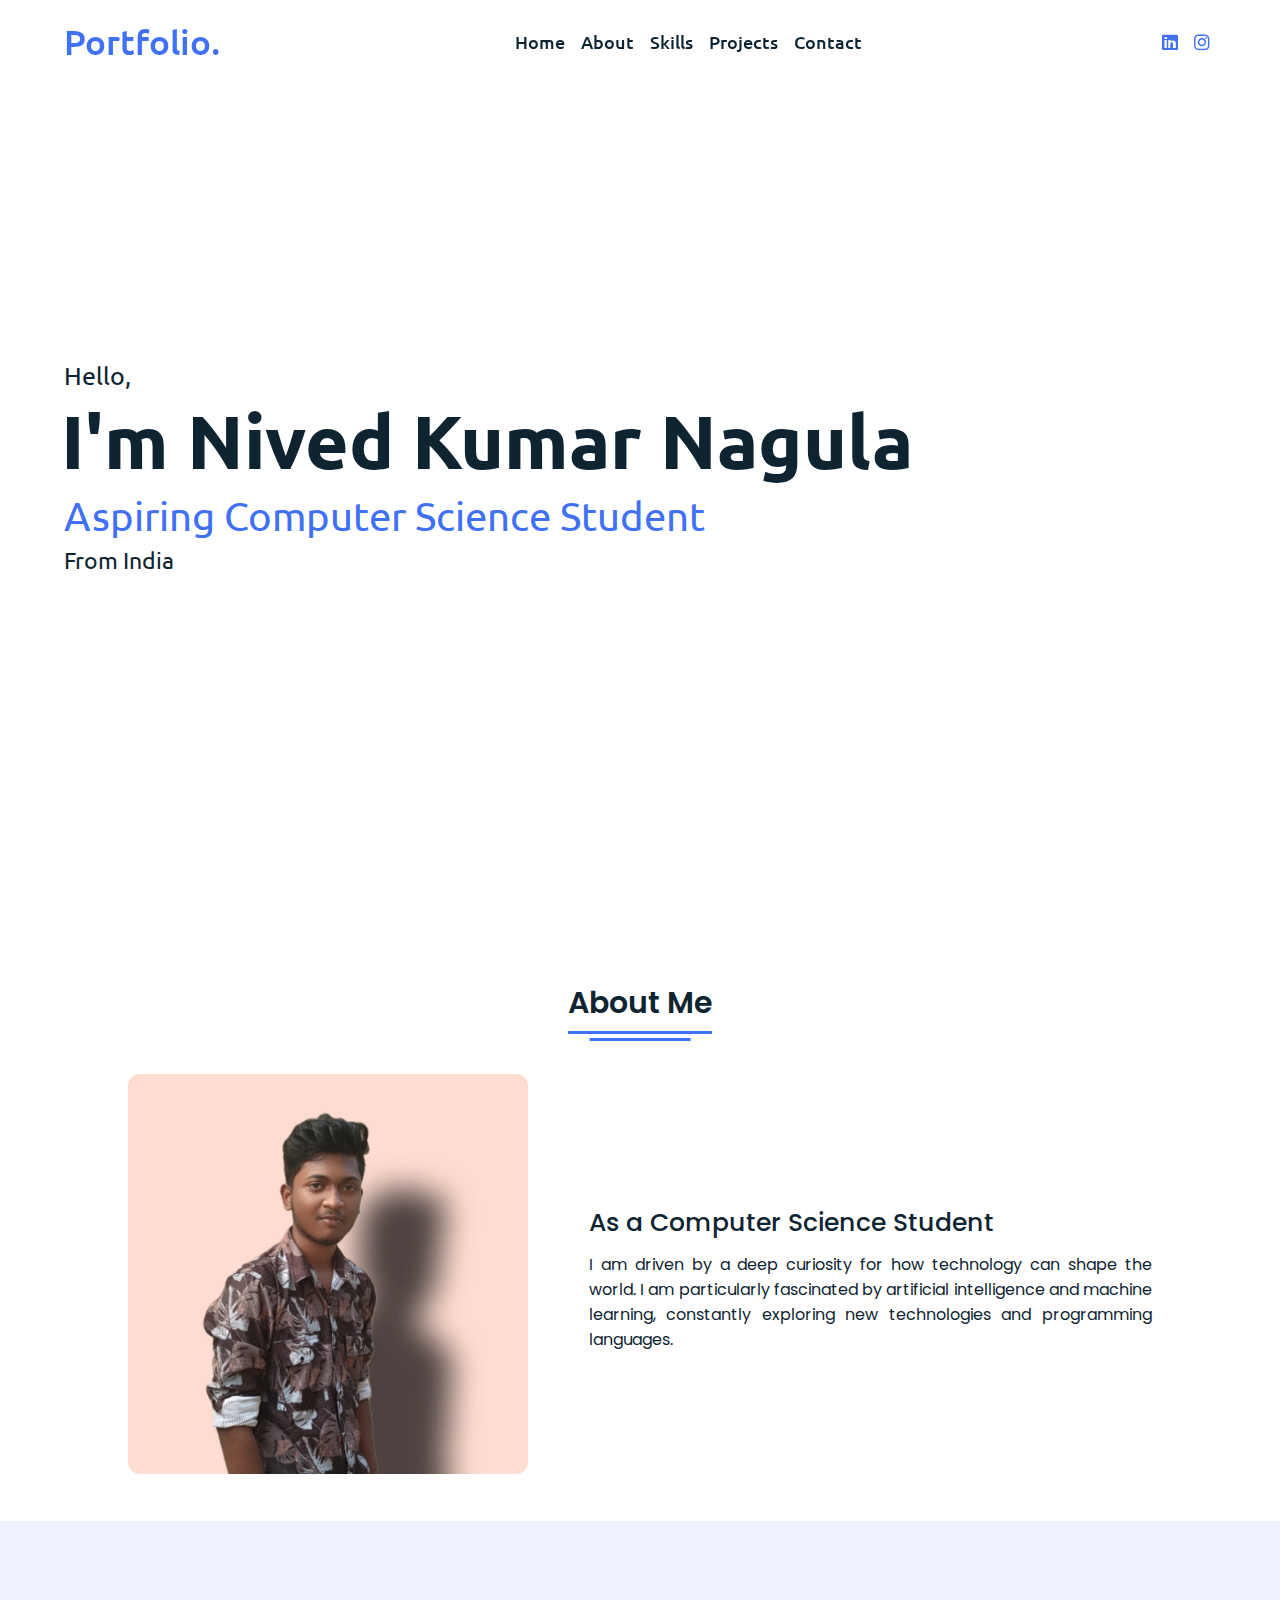
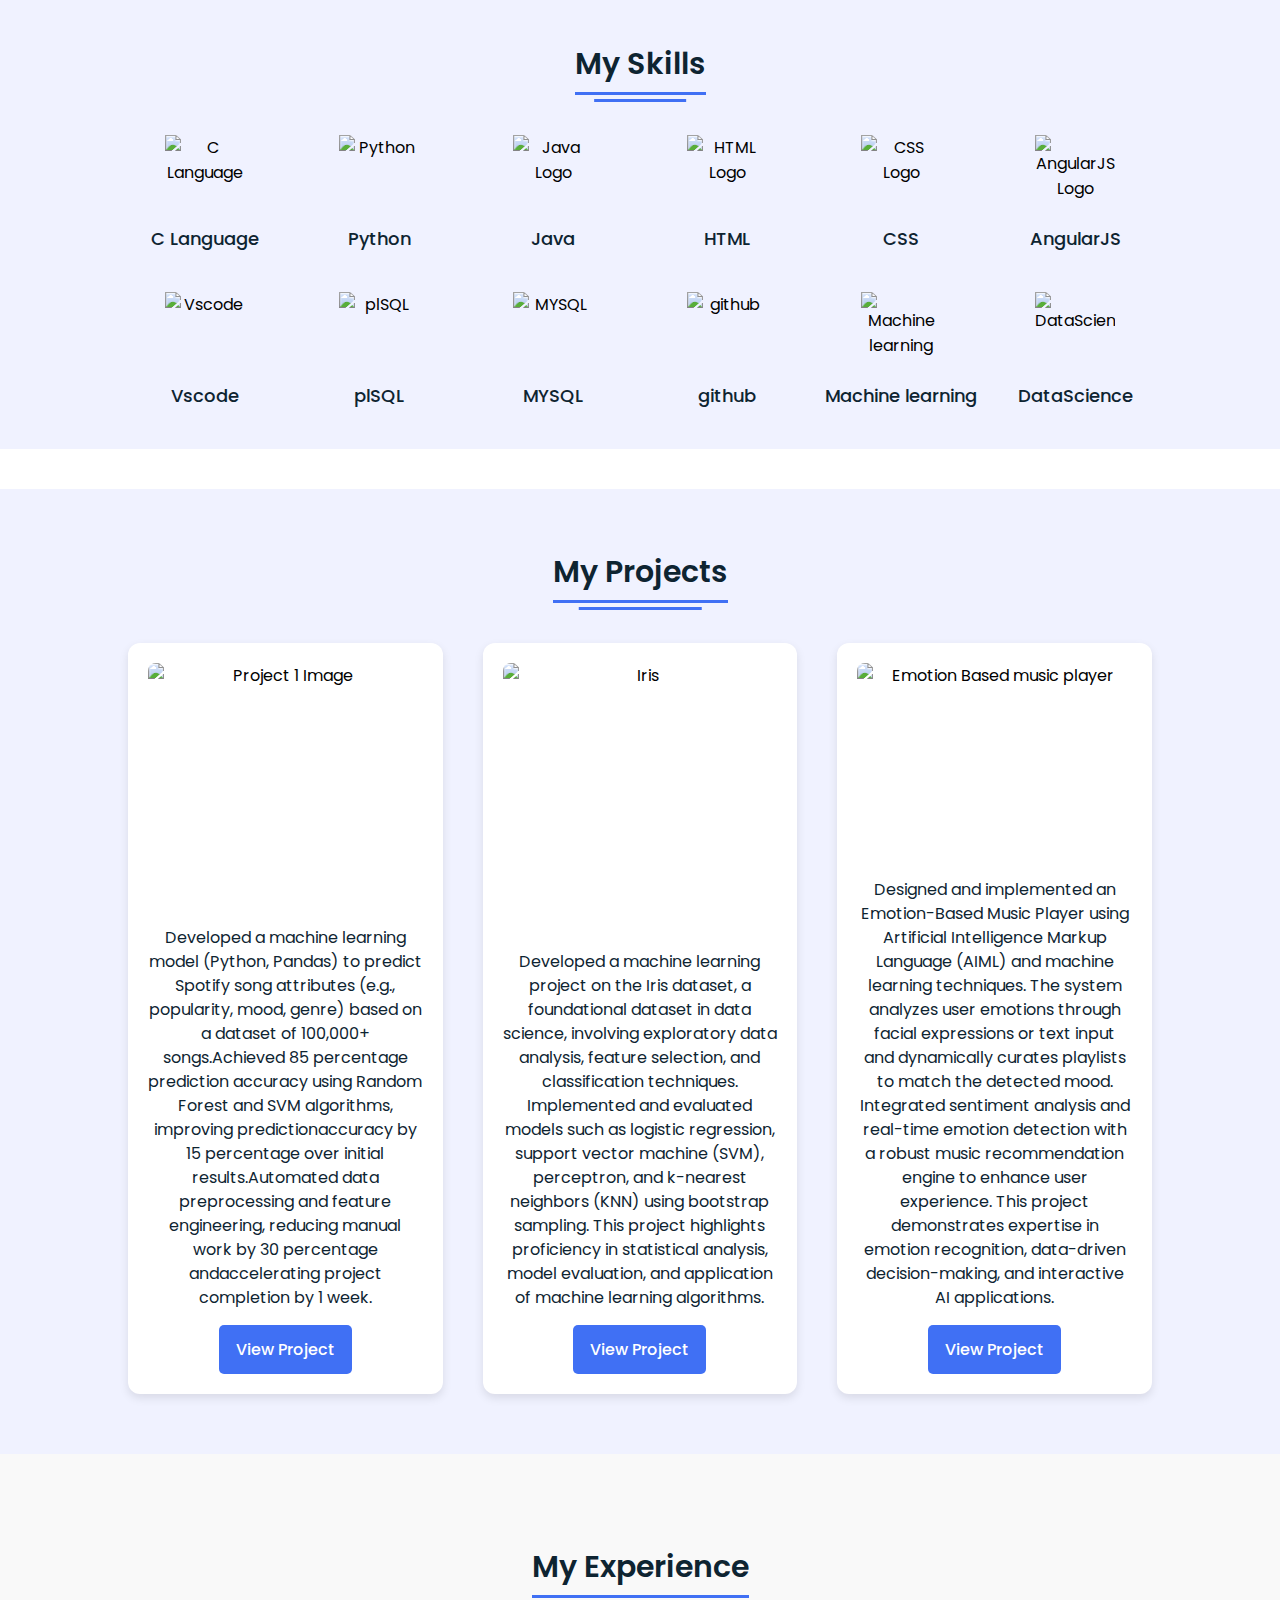
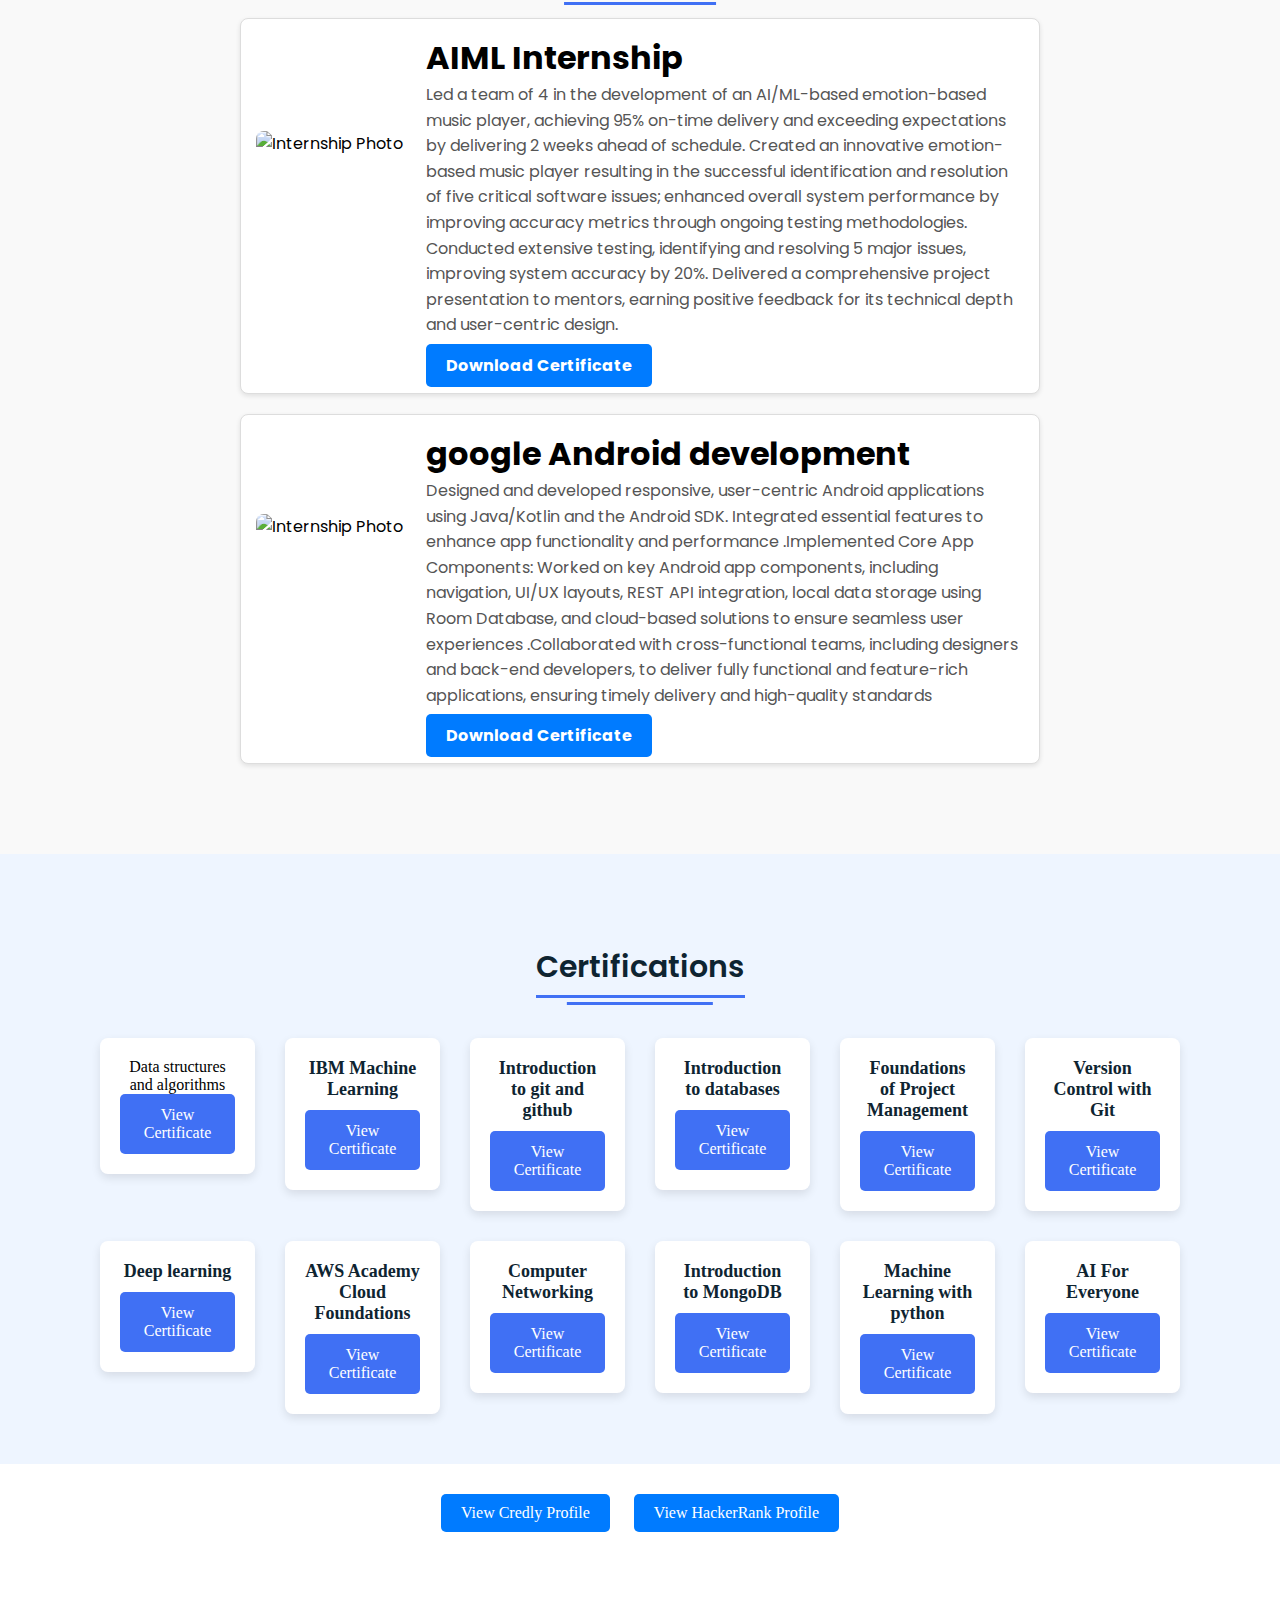
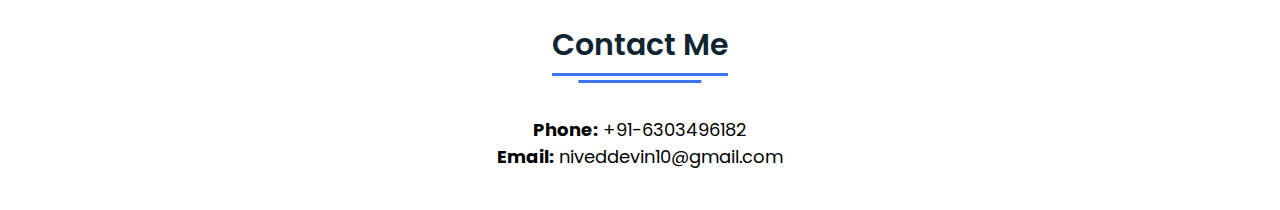
==== index.html @ d64bdf0a "Update index.html" ====
<!DOCTYPE html>
<html lang="en" dir="ltr">
<head>
    <meta charset="UTF-8" />
    <title>Portfolio - Nived Kumar Nagula</title>
    <link rel="stylesheet" href="style.css" />
    <link rel="stylesheet" href="https://cdnjs.cloudflare.com/ajax/libs/font-awesome/5.15.2/css/all.min.css" />
    <meta name="viewport" content="width=device-width, initial-scale=1.0" />
</head>
<body>
    <!-- Navigation menu -->
    <nav>
        <div class="navbar">
            <div class="logo"><a href="#">Portfolio.</a></div>
            <ul class="menu">
                <li><a href="#home">Home</a></li>
                <li><a href="#about">About</a></li>
                <li><a href="#skills">Skills</a></li>
                <li><a href="#projects">Projects</a></li>
                <li><a href="#contact">Contact</a></li>
            </ul>
            <div class="media-icons">
                <a href="https://www.linkedin.com/in/nived-101010nk/"><i class="fab fa-linkedin"></i></a>
                <a href="https://www.instagram.com/nameiznivedh1/profilecard/?igsh=ZjRrY2xpNjVhbXU0"><i class="fab fa-instagram"></i></a>
            </div>
        </div>
    </nav>

    <!-- Home Section -->
    <section class="home" id="home">
        <div class="home-content">
            <div class="text">
                <div class="text-one">Hello,</div>
                <div class="text-two">I'm Nived Kumar Nagula</div>
                <div class="text-three"> Aspiring Computer Science Student</div>
                <div class="text-four">From India</div>
            </div>
        </div>
    </section>

    <!-- About Section -->
    <section class="about" id="about">
        <div class="content">
            <div class="title"><span>About Me</span></div>
            <div class="about-details">
                <div class="left">
                    <img src="pic" alt="Profile Picture" />
                </div>
                <div class="right">
                    <div class="topic">As a Computer Science Student</div>
                    <p>
                        I am driven by a deep curiosity for how technology can shape the world. I am particularly fascinated by artificial intelligence and machine learning, constantly exploring new technologies and programming languages.
                    </p>
                </div>
            </div>
        </div>
    </section>

    <!-- Skills Section -->
    <section class="skills" id="skills">
        <div class="content">
            <div class="title"><span>My Skills</span></div>
            <div class="skills-details">
                <!-- Skill 1 -->
                <div class="skill-box">
                    <img src="C:\Users\NIVED KUMAR\OneDrive\Pictures\Saved Pictures\c.png" width="50" height="50" alt="C Language">
                    <span>C Language</span>
                </div>
                <!-- Skill 2 -->
                <div class="skill-box">
                    <img src="D:\Python-logo-notext.svg_.png" width="50" height="50" alt="Python">
                    <span>Python</span>
                </div>
                <!-- Skill 3 -->
                <div class="skill-box">
                    <img src="C:\Users\NIVED KUMAR\OneDrive\Pictures\Saved Pictures\java.webp" alt="Java Logo">
                    <span>Java</span>
                </div>
                <!-- Skill 4 -->
                <div class="skill-box">
                    <img src="C:\Users\NIVED KUMAR\OneDrive\Pictures\Saved Pictures\HTML5_badge.png" alt="HTML Logo">
                    <span>HTML</span>
                </div>
                <!-- Skill 5 -->
                <div class="skill-box">
                    <img src="C:\Users\NIVED KUMAR\OneDrive\Pictures\Saved Pictures\css.png" alt="CSS Logo">
                    <span>CSS</span>
                </div>
                <!-- Skill 6 -->
                <div class="skill-box">
                    <img src="C:\Users\NIVED KUMAR\OneDrive\Pictures\Saved Pictures\ajs.jpg" alt="AngularJS Logo">
                    <span>AngularJS</span>
                </div>
                <!-- Skill 7 -->
                <div class="skill-box">
                    <img src="C:\Users\NIVED KUMAR\OneDrive\Pictures\Saved Pictures\code-stable.png" alt="Vscode">
                    <span>Vscode</span>
                </div>
                <!-- Skill 8 -->
                <div class="skill-box">
                    <img src="C:\Users\NIVED KUMAR\OneDrive\Pictures\Saved Pictures\Pl-Sql_Logo.png" alt="plSQL">
                    <span>plSQL</span>
                </div>
                <!-- Skill 9 -->
                <div class="skill-box">
                    <img src="C:\Users\NIVED KUMAR\OneDrive\Pictures\Saved Pictures\mysql_PNG22.png" alt="MYSQL">
                    <span>MYSQL</span>
                </div>
                <!-- Skill 10 -->
                <div class="skill-box">
                    <img src="D:\GitHub-Symbol.png" alt="github">
                    <span>github</span>
                </div>
                <!-- Skill 11 -->
                <div class="skill-box">
                    <img src="D:\ml.png" alt="Machine learning">
                    <span>Machine learning</span>
                </div>
                <!-- Skill 12 -->
                <div class="skill-box">
                    <img src="C:\Users\NIVED KUMAR\OneDrive\Pictures\Saved Pictures\ds.png" alt="DataScience">
                    <span>DataScience</span>
                
                </div>
            </div>
        </div>
    </section>
    

    <!-- Projects Section -->
    <section class="projects" id="projects">
        <div class="content">
            <div class="title"><span>My Projects</span></div>
            <div class="projects-details">
                <!-- Project 1 -->
                <div class="project-box">
                    <img src="D:\s.jpg" alt="Project 1 Image">
                    <div class="project-info">
                        <p>Developed a machine learning model (Python, Pandas) to predict Spotify song attributes (e.g., popularity, mood,
                            genre) based on a dataset of 100,000+ songs.Achieved 85 percentage prediction accuracy using Random Forest and SVM algorithms, improving predictionaccuracy by 15 percentage over initial results.Automated data preprocessing and feature engineering, reducing manual work by 30 percentage andaccelerating project completion by 1 week.</p>
                            <a href="https://github.com/2203A52108/Spotify" class="certification-button">View Project</a>
                    </div>
                </div>
                <!-- Project 2 -->
                <div class="project-box">
                    <img src="C:\Users\NIVED KUMAR\OneDrive\Pictures\Saved Pictures\OIP.jpg" alt="Iris">
                    <div class="Iris">
                        <p>Developed a machine learning project on the Iris dataset, a foundational dataset in data science, involving exploratory data analysis, feature selection, and classification techniques. Implemented and evaluated models such as logistic regression, support vector machine (SVM), perceptron, and k-nearest neighbors (KNN) using bootstrap sampling. This project highlights proficiency in statistical analysis, model evaluation, and application of machine learning algorithms.</p>
                        <a href="https://github.com/2203A52108/Iris" class="certification-button">View Project</a>
                    </div>
                </div>
                <!-- Project 3 -->
                <div class="project-box">
                    <img src="C:\Users\NIVED KUMAR\OneDrive\Pictures\Saved Pictures\ebmp.png" alt="Emotion Based music player">
                    <div class="Emotion Based music player">
                        <p>Designed and implemented an Emotion-Based Music Player using Artificial Intelligence Markup Language (AIML) and machine learning techniques. The system analyzes user emotions through facial expressions or text input and dynamically curates playlists to match the detected mood. Integrated sentiment analysis and real-time emotion detection with a robust music recommendation engine to enhance user experience. This project demonstrates expertise in emotion recognition, data-driven decision-making, and interactive AI applications.</p>
                        <a href="https://github.com/2203A52108/EMOTION" class="certification-button">View Project</a>
                    </div>
                </div>
            </div>
        </div>
    </section>
       <!-- Experience Section -->
<section class="experience" id="experience">
    <div class="content">
        <div class="title"><span>My Experience</span></div>
        <div class="experience-details">
            <!-- Internship 1 -->
            <div class="internship-box">
                <img src="C:\Users\NIVED KUMAR\OneDrive\Pictures\Saved Pictures\National-Institute-of-Technology-Warangal-Logo.png" alt="Internship Photo" class="internship-photo">
                <div class="internship-info">
                    <h1>AIML Internship</h1>
                    <p>
                        Led a team of 4 in the development of an AI/ML-based emotion-based music player, achieving 95% on-time delivery and exceeding expectations by delivering 2 weeks ahead of schedule. Created an innovative emotion-based music player resulting in the successful identification and resolution of five critical software issues; enhanced overall system performance by improving accuracy metrics through ongoing testing methodologies. Conducted extensive testing, identifying and resolving 5 major issues, improving system accuracy by 20%. Delivered a comprehensive project presentation to mentors, earning positive feedback for its technical depth and user-centric design.
                    </p>
                    <a href="https://drive.google.com/file/d/1_T_WK6fu2FcZ4Ywirl_96b6wBu7huCNm/view?usp=sharing" class="download-button" download>Download Certificate</a>
                </div>
            </div>
            <!-- Internship 2 -->
            <div class="internship-box">
                <img src="C:\Users\NIVED KUMAR\OneDrive\Pictures\Saved Pictures\eduskills.png" alt="Internship Photo" class="internship-photo">
                <div class="internship-info">
                    <h1>google Android development</h1>
                    <p>
                        Designed and developed responsive, user-centric Android applications using Java/Kotlin and the Android SDK.
                        Integrated essential features to enhance app functionality and performance .Implemented Core App Components: Worked on key Android app components, including navigation, UI/UX layouts, REST API integration, local data storage using Room Database, and cloud-based solutions to ensure seamless user experiences .Collaborated with cross-functional teams, including designers and back-end developers, to deliver fully functional and feature-rich applications, ensuring timely delivery and high-quality standards
                    </p>
                    <a href="https://drive.google.com/file/d/1qBVtmBDILm4qQUwRvaj3qFBm7gTrga3D/view?usp=sharing" class="download-button" download>Download Certificate</a>
                </div>
            </div>
        </div>
    </div>
</section>


<!-- Certifications Section -->
<section class="certifications">
    <div class="content">
      <h2 class="title"><span>Certifications</span></h2>
    </div>
    <div class="certifications-grid">
      <!-- Certification 1 -->
      <div class="certification-box">
        <div class="Data structures and algorithms">Data structures and algorithms</div>
        <a href="https://drive.google.com/file/d/1C8msOcpSOgmSFi-OpZ57qM95zULecHjn/view?usp=drive_link" class="certification-button">View Certificate</a>
      </div>
      <!-- Certification 2 -->
      <div class="certification-box">
        <div class="certification-title">IBM Machine Learning</div>
        <a href="https://drive.google.com/file/d/1pXpzbNQ_Fvpo6S2ehaEumW8k9gfIfS3x/view?usp=sharing" class="certification-button">View Certificate</a>
      </div>
      <!-- Certification 3 -->
      <div class="certification-box">
        <div class="certification-title">Introduction to git and github</div>
        <a href="https://coursera.org/verify/4UUBUN7MRYLK" class="certification-button">View Certificate</a>
      </div>
      <!-- Certification 4 -->
      <div class="certification-box">
        <div class="certification-title">Introduction to databases</div>
        <a href="https://drive.google.com/file/d/1toyR1KMOS2EcatHA_f1omPBeOC7sD6uc/view?usp=sharing" class="certification-button">View Certificate</a>
      </div>
      <!-- Certification 5 -->
      <div class="certification-box">
        <div class="certification-title">Foundations of Project Management</div>
        <a href="https://coursera.org/verify/JHLQ78NEJLVM" class="certification-button">View Certificate</a>
      </div>
      <!-- Certification 6 -->
      <div class="certification-box">
        <div class="certification-title">Version Control with Git</div>
        <a href="https://coursera.org/verify/MVTFRTBV53VQ" class="certification-button">View Certificate</a>
      </div>
      <!-- Certification 7 -->
      <div class="certification-box">
        <div class="certification-title">Deep learning</div>
        <a href="https://drive.google.com/file/d/1y4F9t9V-XESa2Okw8ToACCiiyXsTiA60/view?usp=sharing" class="certification-button">View Certificate</a>
      </div>
      <!-- Certification 8 -->
      <div class="certification-box">
        <div class="certification-title">AWS Academy Cloud Foundations</div>
        <a href="https://drive.google.com/file/d/1H0d9hFYifDUCksiOGJk6UElyckaZPK7G/view?usp=sharing" class="certification-button">View Certificate</a>
      </div>
      <!-- Certification 9 -->
      <div class="certification-box">
        <div class="certification-title">Computer Networking</div>
        <a href="https://coursera.org/verify/63CE9Q6LHS3F" class="certification-button">View Certificate</a>
      </div>
      <!-- Certification 10 -->
      <div class="certification-box">
        <div class="certification-title">Introduction to MongoDB</div>
        <a href="https://coursera.org/verify/69FK53LWS4VK" class="certification-button">View Certificate</a>
      </div>
      <!-- Certification 11 -->
      <div class="certification-box">
        <div class="certification-title">Machine Learning with python</div>
        <a href="https://drive.google.com/file/d/1qgCyt8c6yBRosr7dTx0v3MKFXdOVRnzW/view?usp=sharing" class="certification-button">View Certificate</a>
      </div>
      <!-- Certification 12 -->
      <div class="certification-box">
        <div class="certification-title">AI For Everyone</div>
        <a href="https://coursera.org/verify/VVTSDJSGFMS6" class="certification-button">View Certificate</a>
      </div>
    </div>
  </section>
  
  <div class="extra-links">
    <a href="https://www.credly.com/users/nived-kumar-nagula" class="credly-button">View Credly Profile</a>
    <a href="https://www.hackerrank.com/profile/niveddevin10" class="hackerrank-button">View HackerRank Profile</a>
  </div>
</section>

<!-- Contact Details -->
<section class="contact-details" id="contact">
  <div class="content">
      <h2 class="title"><span>Contact Me</span></h2>
      <div class="contact-info">
          <p><strong>Phone:</strong> +91-6303496182</p>
          <p><strong>Email:</strong> niveddevin10@gmail.com</p>
          
      </div>
  </div>
</section>
---- style.css ----
/* Google Font CDN Link */
@import url('https://fonts.googleapis.com/css2?family=Poppins:wght@400;500;600;700&family=Ubuntu:wght@400;500;700&display=swap');

* {
  margin: 0;
  padding: 0;
  box-sizing: border-box;
  text-decoration: none;
  scroll-behavior: smooth;
}

/* Custom Scroll Bar CSS */
::-webkit-scrollbar {
  width: 10px;
}
::-webkit-scrollbar-track {
  background: #19216b;
}
::-webkit-scrollbar-thumb {
  background: #6ef777;
  border-radius: 12px;
  transition: all 0.3s ease;
}
::-webkit-scrollbar-thumb:hover {
  background: #cdf440;
}

/* Navbar Styling */
nav {
  position: fixed;
  width: 100%;
  padding: 20px 0;
  z-index: 998;
  transition: all 0.3s ease;
  font-family: 'Ubuntu', sans-serif;
}
nav.sticky {
  background: #f440e5;
  padding: 13px 0;
}
nav .navbar {
  width: 90%;
  display: flex;
  justify-content: space-between;
  align-items: center;
  margin: auto;
}
nav .navbar .logo a {
  font-weight: 500;
  font-size: 35px;
  color: #4070f4;
}
nav.sticky .navbar .logo a {
  color: #fff;
}
nav .navbar .menu {
  display: flex;
  position: relative;
}
nav .navbar .menu li {
  list-style: none;
  margin: 0 8px;
}
.navbar .menu a {
  font-size: 18px;
  font-weight: 500;
  color: #0E2431;
  padding: 6px 0;
  transition: all 0.4s ease;
}
.navbar .menu a:hover {
  color: #4070f4;
}
nav.sticky .menu a {
  color: #FFF;
}
nav.sticky .menu a:hover {
  color: #0E2431;
}
.navbar .media-icons a {
  color: #4070f4;
  font-size: 18px;
  margin: 0 6px;
}
nav.sticky .media-icons a {
  color: #FFF;
}

/* Home Section Styling */
.home {
  height: 100vh;
  width: 100%;
  background: url("images/background.png") no-repeat;
  background-size: cover;
  background-position: center;
  background-attachment: fixed;
  font-family: 'Ubuntu', sans-serif;
}
.home .home-content {
  width: 90%;
  height: 100%;
  margin: auto;
  display: flex;
  flex-direction: column;
  justify-content: center;
}
.home .text-one {
  font-size: 25px;
  color: #0E2431;
}
.home .text-two {
  color: #0E2431;
  font-size: 75px;
  font-weight: 600;
  margin-left: -3px;
}
.home .text-three {
  font-size: 40px;
  margin: 5px 0;
  color: #4070f4;
}
.home .text-four {
  font-size: 23px;
  margin: 5px 0;
  color: #0E2431;
}
.home .button {
  margin: 14px 0;
}
.home .button button {
  outline: none;
  padding: 8px 16px;
  border-radius: 6px;
  font-size: 25px;
  font-weight: 400;
  background: #4070f4;
  color: #fff;
  cursor: pointer;
  border: 2px solid transparent;
  transition: all 0.4s ease;
}
.home .button button:hover {
  border-color: #4070f4;
  background-color: #fff;
  color: #4070f4;
}

/* About Section Styling */
section {
  padding-top: 40px;
}
section .content {
  width: 80%;
  margin: 40px auto;
  font-family: 'Poppins', sans-serif;
}
.about .about-details {
  display: flex;
  justify-content: space-between;
  align-items: center;
}
section .title {
  display: flex;
  justify-content: center;
  margin-bottom: 40px;
}
section .title span {
  color: #0E2431;
  font-size: 30px;
  font-weight: 600;
  position: relative;
  padding-bottom: 8px;
}
section .title span::before,
section .title span::after {
  content: '';
  position: absolute;
  height: 3px;
  width: 100%;
  background: #4070f4;
  left: 0;
  bottom: 0;
}
section .title span::after {
  bottom: -7px;
  width: 70%;
  left: 50%;
  transform: translateX(-50%);
}
.about .about-details .left {
  width: 45%;
}
.about .left img {
  height: 400px;
  width: 400px;
  object-fit: cover;
  border-radius: 12px;
}
.about-details .right {
  width: 55%;
}
section .topic {
  color: #0E2431;
  font-size: 25px;
  font-weight: 500;
  margin-bottom: 10px;
}
.about-details .right p {
  text-align: justify;
  color: #0E2431;
}
section .button button {
  outline: none;
  padding: 8px 16px;
  border-radius: 4px;
  font-size: 25px;
  font-weight: 400;
  background: #4070f4;
  color: #fff;
  border: 2px solid transparent;
  cursor: pointer;
  transition: all 0.4s ease;
}
section .button button:hover {
  border-color: #4070f4;
  background-color: #fff;
  color: #4070f4;
}

/* My Skills Section */
/* My Skills Section */
.skills {
  background: #f0f2ff;
}

.skills .content {
  padding: 40px 0;
}

.skills .skills-details {
  display: grid;
  grid-template-columns: repeat(6, 1fr); /* 6 logos per row */
  gap: 40px 20px; /* Adds spacing between rows and columns */
  justify-items: center; /* Center align items in the grid */
  align-items: center; /* Vertically center the items */
  text-align: center;
}

.skills-details .skill-box {
  display: flex;
  flex-direction: column;
  align-items: center;
  justify-content: center;
}

.skills-details .skill-box img {
  width: 80px;
  height: 80px;
  object-fit: contain;
  margin-bottom: 10px;
}

.skills-details .skill-box span {
  font-size: 18px;
  font-weight: 500;
  color: #0E2431;
}

/* Additional Responsive Styling */
@media (max-width: 1200px) {
  .skills .skills-details {
    grid-template-columns: repeat(4, 1fr); /* 4 logos per row on medium screens */
    gap: 30px 15px; /* Adjust spacing for medium screens */
  }
}

@media (max-width: 750px) {
  .skills .skills-details {
    grid-template-columns: repeat(2, 1fr); /* 2 logos per row on small screens */
    gap: 20px 10px; /* Adjust spacing for small screens */
  }

  .skills-details .text {
    text-align: center;
  }
}

/* Additional Responsive and Styling */
@media (max-width: 1200px) {
  .skills .skills-details {
    grid-template-columns: repeat(4, 1fr);
  }
}

@media (max-width: 750px) {
  .skills .skills-details {
    grid-template-columns: repeat(2, 1fr);
  }
  .skills-details .text {
    text-align: center;
  }
}
/* Projects Section Styling */
.projects {
  background: #f0f2ff; /* Match theme */
  padding: 60px 0;
}

.projects .content {
  width: 80%;
  margin: auto;
}

.projects .title span {
  color: #0E2431;
  font-size: 30px;
  font-weight: 600;
  position: relative;
  padding-bottom: 8px;
}

.projects .projects-details {
  display: grid;
  grid-template-columns: repeat(3, 1fr); /* 3 projects per row */
  gap: 40px; /* Spacing between projects */
}

.projects .project-box {
  display: flex;
  flex-direction: column;
  align-items: center;
  justify-content: space-between;
  text-align: center;
  border-radius: 12px;
  box-shadow: 0px 4px 10px rgba(0, 0, 0, 0.1);
  padding: 20px;
  background: #fff;
  transition: transform 0.3s ease, box-shadow 0.3s ease;
}

.projects .project-box img {
  width: 100%;
  height: 200px;
  object-fit: cover;
  border-radius: 8px;
  margin-bottom: 15px;
}

.projects .project-box .project-info {
  margin-top: 10px;
}

.projects .project-box p {
  color: #0E2431;
  font-size: 16px;
  line-height: 1.5;
  margin-bottom: 15px;
}

.projects .project-box button {
  outline: none;
  padding: 8px 16px;
  border-radius: 4px;
  font-size: 16px;
  font-weight: 500;
  background: #4070f4;
  color: #fff;
  border: 2px solid transparent;
  cursor: pointer;
  transition: all 0.4s ease;
}

.projects .project-box button:hover {
  border-color: #4088f4;
  background-color: #fff;
  color: #4070f4;
}

.projects .project-box:hover {
  transform: translateY(-5px);
  box-shadow: 0px 6px 15px rgba(0, 0, 0, 0.2);
}

/* Responsive Design for Projects Section */
@media (max-width: 1200px) {
  .projects .projects-details {
    grid-template-columns: repeat(2, 1fr); /* 2 projects per row */
    gap: 30px;
  }
}

@media (max-width: 750px) {
  .projects .projects-details {
    grid-template-columns: 1fr; /* 1 project per row */
    gap: 20px;
  }
}



/* Experience Section */
.experience {
  padding: 50px 100px;
  background-color: #f9f9f9;
}

.experience .content .title {
  font-size: 32px;
  font-weight: bold;
  margin-bottom: 20px;
  text-align: center;
  color: #333;
}

.experience-details {
  display: flex;
  align-items: center;
  gap: 20px;
  flex-wrap: wrap;
  justify-content: center;
}

.internship-box {
  display: flex;
  flex-direction: row;
  align-items: center;
  border: 1px solid #ddd;
  border-radius: 8px;
  padding: 15px;
  background: #fff;
  box-shadow: 0 2px 5px rgba(0, 0, 0, 0.1);
  max-width: 800px;
  width: 100%;
}

.internship-photo {
  width: 150px;
  height: 150px;
  border-radius: 8px;
  object-fit: cover;
  margin-right: 20px;
}

.internship-info {
  flex: 1;
}

.internship-info p {
  font-size: 16px;
  color: #555;
  line-height: 1.6;
  margin-bottom: 15px;
}

.download-button {
  text-decoration: none;
  padding: 10px 20px;
  background-color: #007bff;
  color: #fff;
  font-weight: bold;
  border-radius: 5px;
  transition: 0.3s;
}

.download-button:hover {
  background-color: #0056b3;
}

/* Certifications Section */
/* Certifications Section */
.certifications {
  padding: 50px 100px;
  background-color: #eef5ff;
}

.certifications .content {
  text-align: center;
  margin-bottom: 40px;
}

.certifications .title {
  font-size: 32px;
  font-weight: bold;
  color: #333;
  margin-bottom: 20px;
}

.certifications-grid {
  display: grid;
  grid-template-columns: repeat(6, 1fr); /* 6 certifications per row */
  gap: 30px; /* Spacing between certifications */
  justify-items: center;
  align-items: start;
}

.certification-box {
  background-color: #fff;
  padding: 20px;
  border-radius: 8px;
  box-shadow: 0px 4px 10px rgba(0, 0, 0, 0.1);
  text-align: center;
  transition: transform 0.3s ease, box-shadow 0.3s ease;
}

.certification-box:hover {
  transform: translateY(-5px);
  box-shadow: 0px 6px 15px rgba(0, 0, 0, 0.2);
}

.certification-title {
  font-size: 18px;
  font-weight: 600;
  color: #0E2431;
  margin-bottom: 10px;
}

.certification-button {
  display: inline-block;
  padding: 10px 15px;
  font-size: 16px;
  font-weight: 500;
  background: #4070f4;
  color: #fff;
  border: 2px solid transparent;
  border-radius: 5px;
  cursor: pointer;
  transition: all 0.4s ease;
  text-decoration: none;
}

.certification-button:hover {
  background-color: #fff;
  color: #4070f4;
  border-color: #4070f4;
}

/* Responsive Design for Certifications Section */
@media (max-width: 1200px) {
  .certifications-grid {
    grid-template-columns: repeat(4, 1fr); /* 4 certifications per row */
  }
}

@media (max-width: 750px) {
  .certifications-grid {
    grid-template-columns: repeat(2, 1fr); /* 2 certifications per row */
  }
}

.extra-links {
  margin-top: 20px;
  text-align: center;
}
.extra-links a {
  margin: 10px;
  padding: 10px 20px;
  font-size: 16px;
  text-decoration: none;
  color: #fff;
  background-color: #007bff;
  border-radius: 5px;
  display: inline-block;
}
.extra-links a:hover {
  background-color: #0056b3;
}
.contact-info {
  margin-top: 20px;
  text-align: center;
  font-size: 18px;
}
.contact-info a {
  color: #007bff;
  text-decoration: none;
}
.contact-info a:hover {
  text-decoration: underline;
}
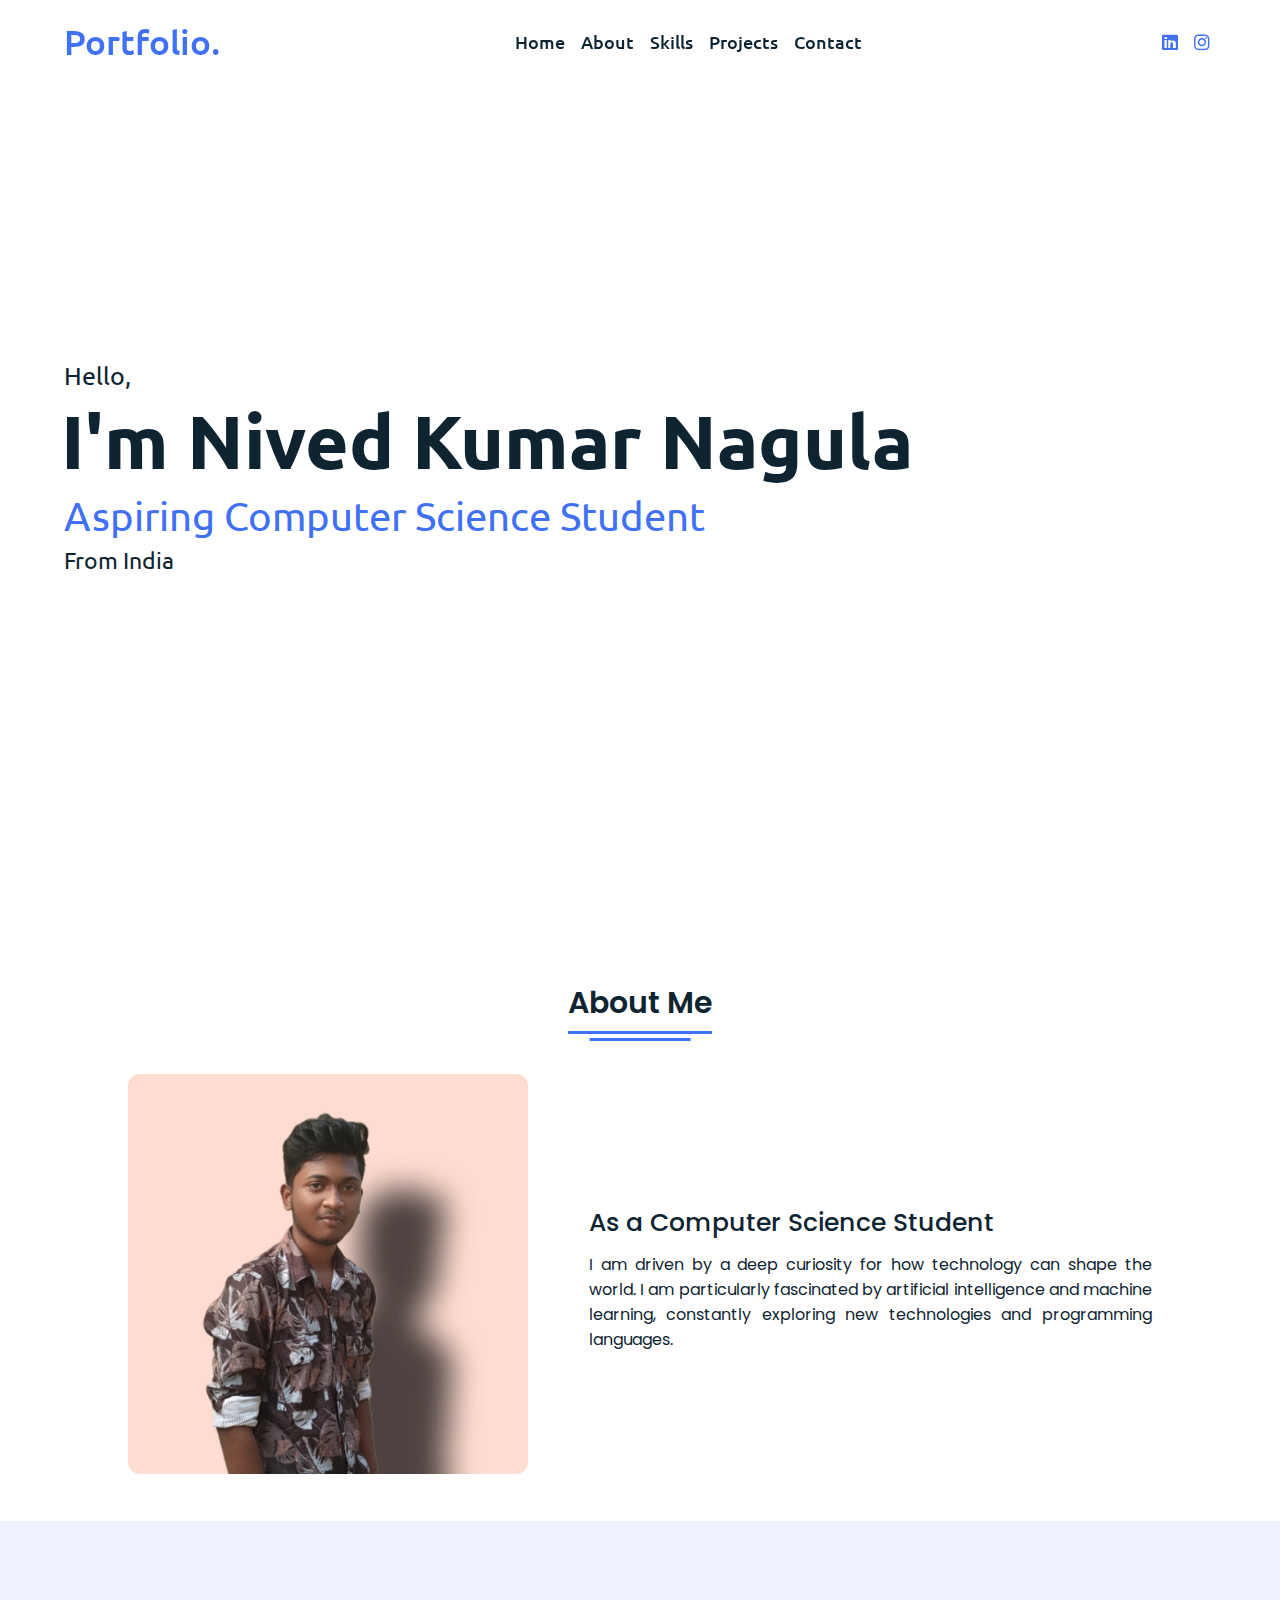
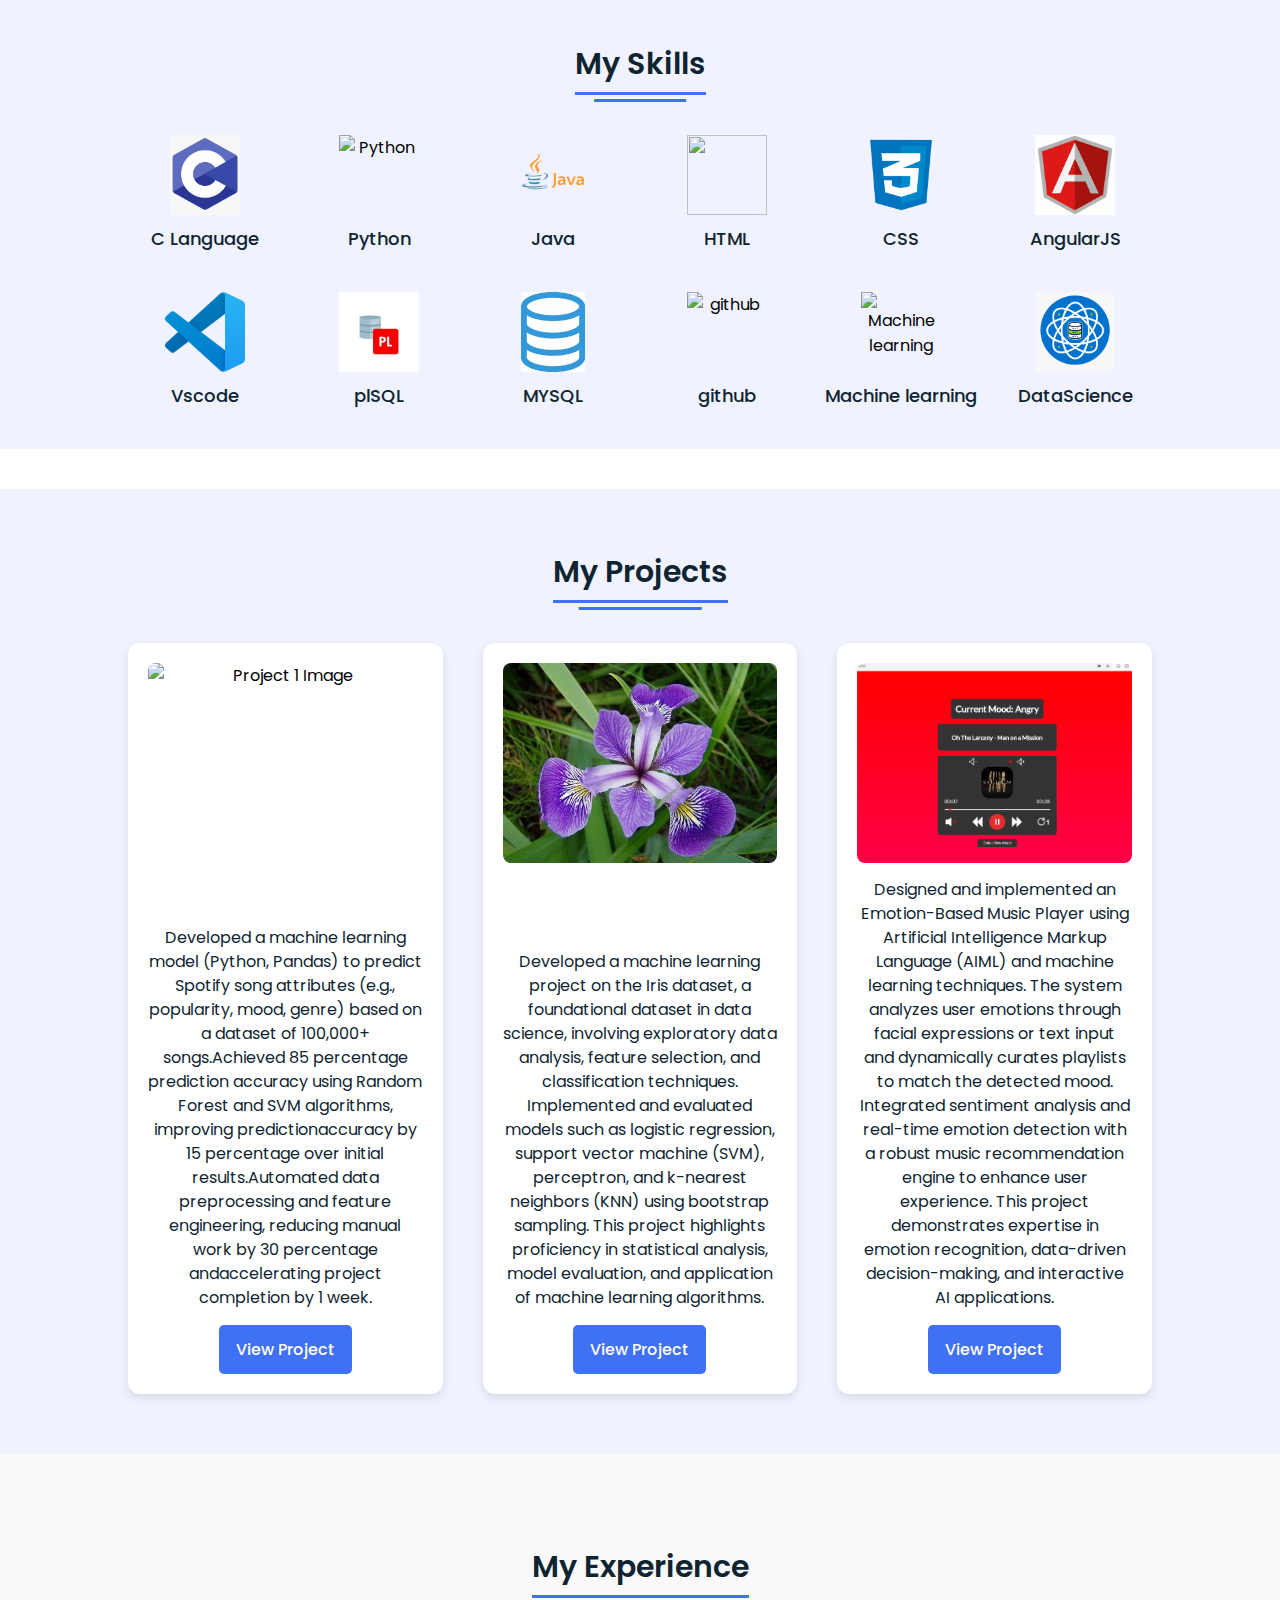
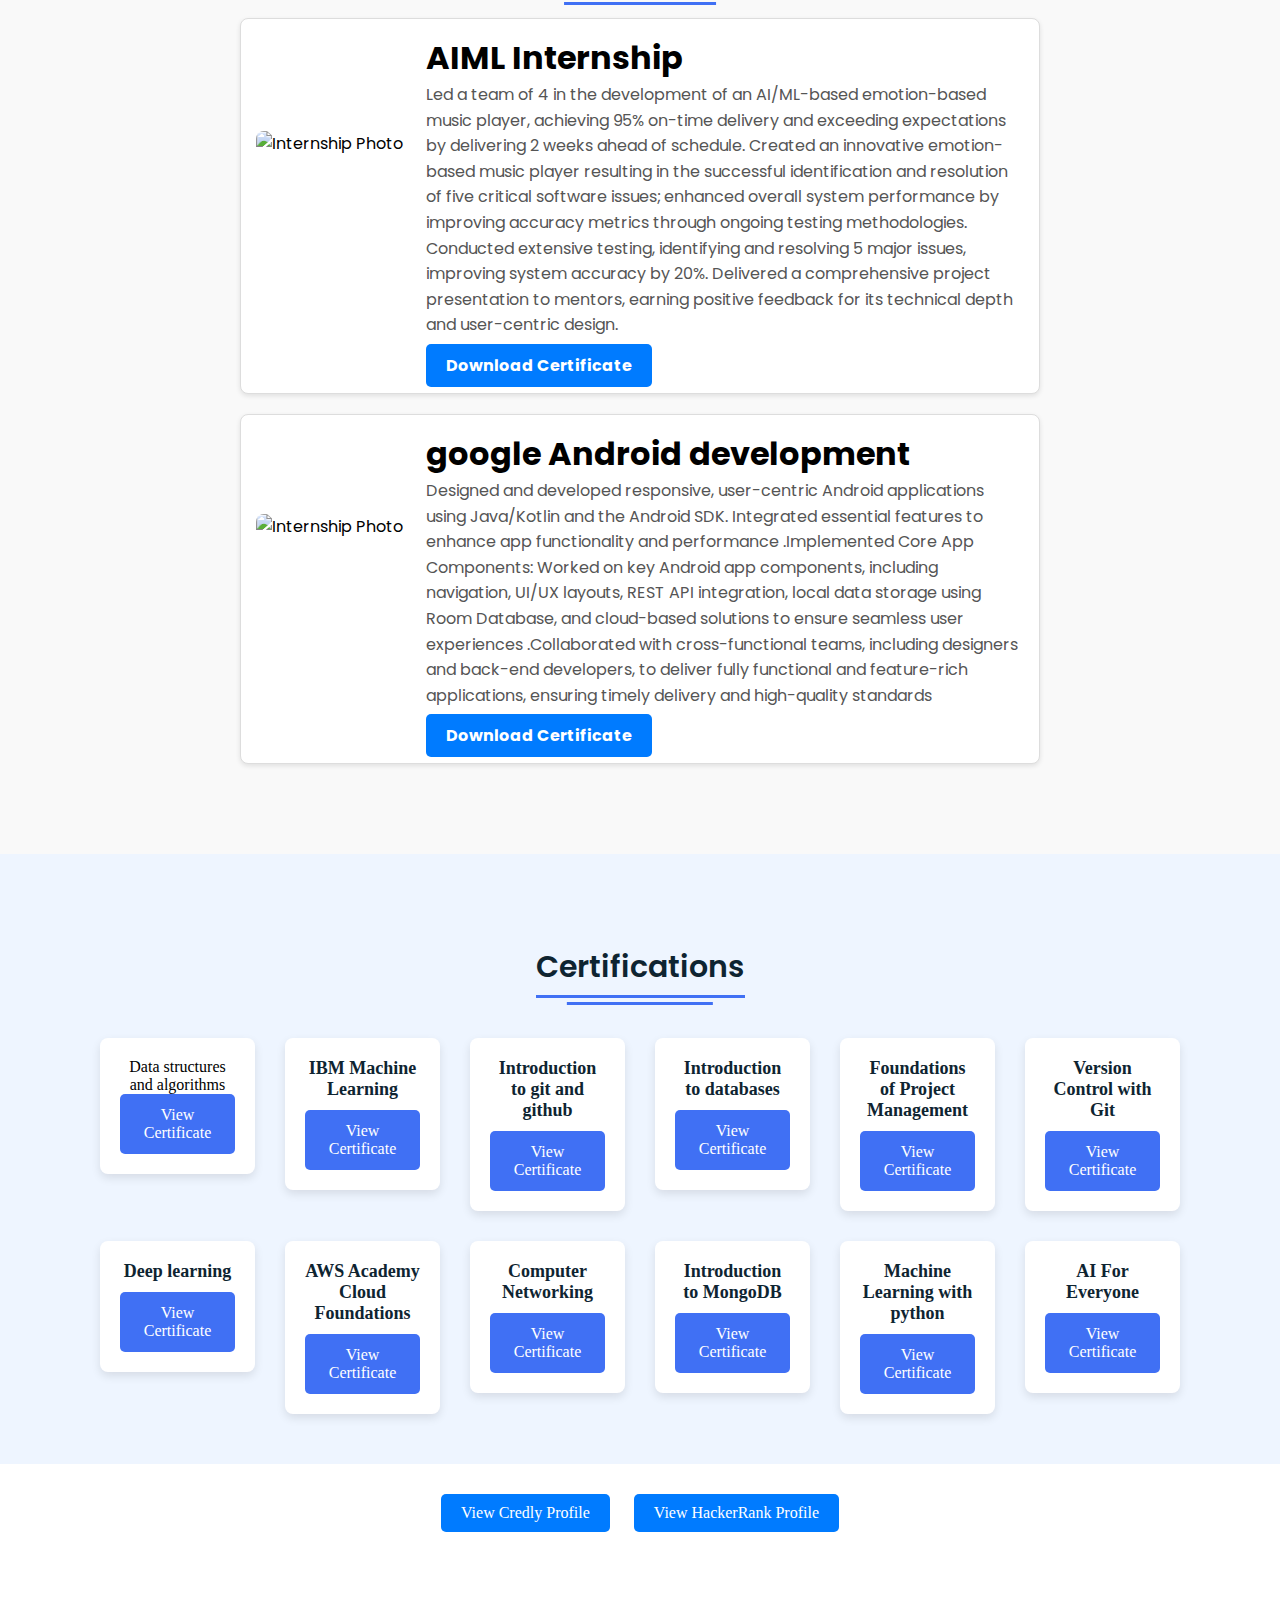
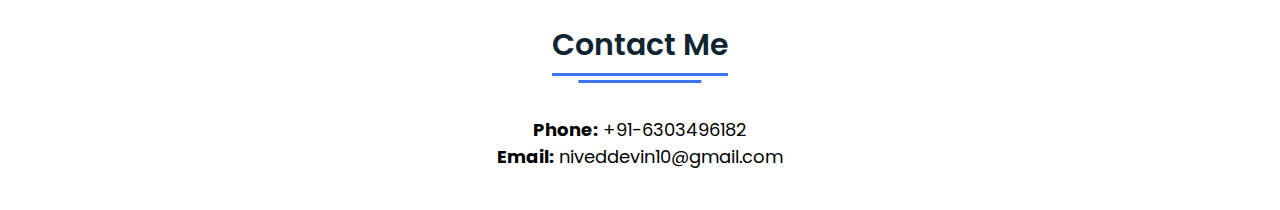
==== commit 150ad18c: "Update index.html" ====
--- a/index.html
+++ b/index.html
@@ -63,7 +63,7 @@
             <div class="skills-details">
                 <!-- Skill 1 -->
                 <div class="skill-box">
-                    <img src="C:\Users\NIVED KUMAR\OneDrive\Pictures\Saved Pictures\c.png" width="50" height="50" alt="C Language">
+                    <img src="c.png" width="50" height="50" alt="C Language">
                     <span>C Language</span>
                 </div>
                 <!-- Skill 2 -->
@@ -73,42 +73,42 @@
                 </div>
                 <!-- Skill 3 -->
                 <div class="skill-box">
-                    <img src="C:\Users\NIVED KUMAR\OneDrive\Pictures\Saved Pictures\java.webp" alt="Java Logo">
+                    <img src="java.webp" alt="Java Logo">
                     <span>Java</span>
                 </div>
                 <!-- Skill 4 -->
                 <div class="skill-box">
-                    <img src="C:\Users\NIVED KUMAR\OneDrive\Pictures\Saved Pictures\HTML5_badge.png" alt="HTML Logo">
+                    <img src="HTML5_badge.png alt="HTML Logo">
                     <span>HTML</span>
                 </div>
                 <!-- Skill 5 -->
                 <div class="skill-box">
-                    <img src="C:\Users\NIVED KUMAR\OneDrive\Pictures\Saved Pictures\css.png" alt="CSS Logo">
+                    <img src="css.png" alt="CSS Logo">
                     <span>CSS</span>
                 </div>
                 <!-- Skill 6 -->
                 <div class="skill-box">
-                    <img src="C:\Users\NIVED KUMAR\OneDrive\Pictures\Saved Pictures\ajs.jpg" alt="AngularJS Logo">
+                    <img src="ajs.jpg" alt="AngularJS Logo">
                     <span>AngularJS</span>
                 </div>
                 <!-- Skill 7 -->
                 <div class="skill-box">
-                    <img src="C:\Users\NIVED KUMAR\OneDrive\Pictures\Saved Pictures\code-stable.png" alt="Vscode">
+                    <img src="code-stable.png" alt="Vscode">
                     <span>Vscode</span>
                 </div>
                 <!-- Skill 8 -->
                 <div class="skill-box">
-                    <img src="C:\Users\NIVED KUMAR\OneDrive\Pictures\Saved Pictures\Pl-Sql_Logo.png" alt="plSQL">
+                    <img src="Pl-Sql_Logo.png" alt="plSQL">
                     <span>plSQL</span>
                 </div>
                 <!-- Skill 9 -->
                 <div class="skill-box">
-                    <img src="C:\Users\NIVED KUMAR\OneDrive\Pictures\Saved Pictures\mysql_PNG22.png" alt="MYSQL">
+                    <img src="sql.jpg" alt="MYSQL">
                     <span>MYSQL</span>
                 </div>
                 <!-- Skill 10 -->
                 <div class="skill-box">
-                    <img src="D:\GitHub-Symbol.png" alt="github">
+                    <img src="" alt="github">
                     <span>github</span>
                 </div>
                 <!-- Skill 11 -->
@@ -118,7 +118,7 @@
                 </div>
                 <!-- Skill 12 -->
                 <div class="skill-box">
-                    <img src="C:\Users\NIVED KUMAR\OneDrive\Pictures\Saved Pictures\ds.png" alt="DataScience">
+                    <img src="ds.png" alt="DataScience">
                     <span>DataScience</span>
                 
                 </div>
@@ -143,7 +143,7 @@
                 </div>
                 <!-- Project 2 -->
                 <div class="project-box">
-                    <img src="C:\Users\NIVED KUMAR\OneDrive\Pictures\Saved Pictures\OIP.jpg" alt="Iris">
+                    <img src="OIP.jpg" alt="Iris">
                     <div class="Iris">
                         <p>Developed a machine learning project on the Iris dataset, a foundational dataset in data science, involving exploratory data analysis, feature selection, and classification techniques. Implemented and evaluated models such as logistic regression, support vector machine (SVM), perceptron, and k-nearest neighbors (KNN) using bootstrap sampling. This project highlights proficiency in statistical analysis, model evaluation, and application of machine learning algorithms.</p>
                         <a href="https://github.com/2203A52108/Iris" class="certification-button">View Project</a>
@@ -151,7 +151,7 @@
                 </div>
                 <!-- Project 3 -->
                 <div class="project-box">
-                    <img src="C:\Users\NIVED KUMAR\OneDrive\Pictures\Saved Pictures\ebmp.png" alt="Emotion Based music player">
+                    <img src="ebmp.png" alt="Emotion Based music player">
                     <div class="Emotion Based music player">
                         <p>Designed and implemented an Emotion-Based Music Player using Artificial Intelligence Markup Language (AIML) and machine learning techniques. The system analyzes user emotions through facial expressions or text input and dynamically curates playlists to match the detected mood. Integrated sentiment analysis and real-time emotion detection with a robust music recommendation engine to enhance user experience. This project demonstrates expertise in emotion recognition, data-driven decision-making, and interactive AI applications.</p>
                         <a href="https://github.com/2203A52108/EMOTION" class="certification-button">View Project</a>
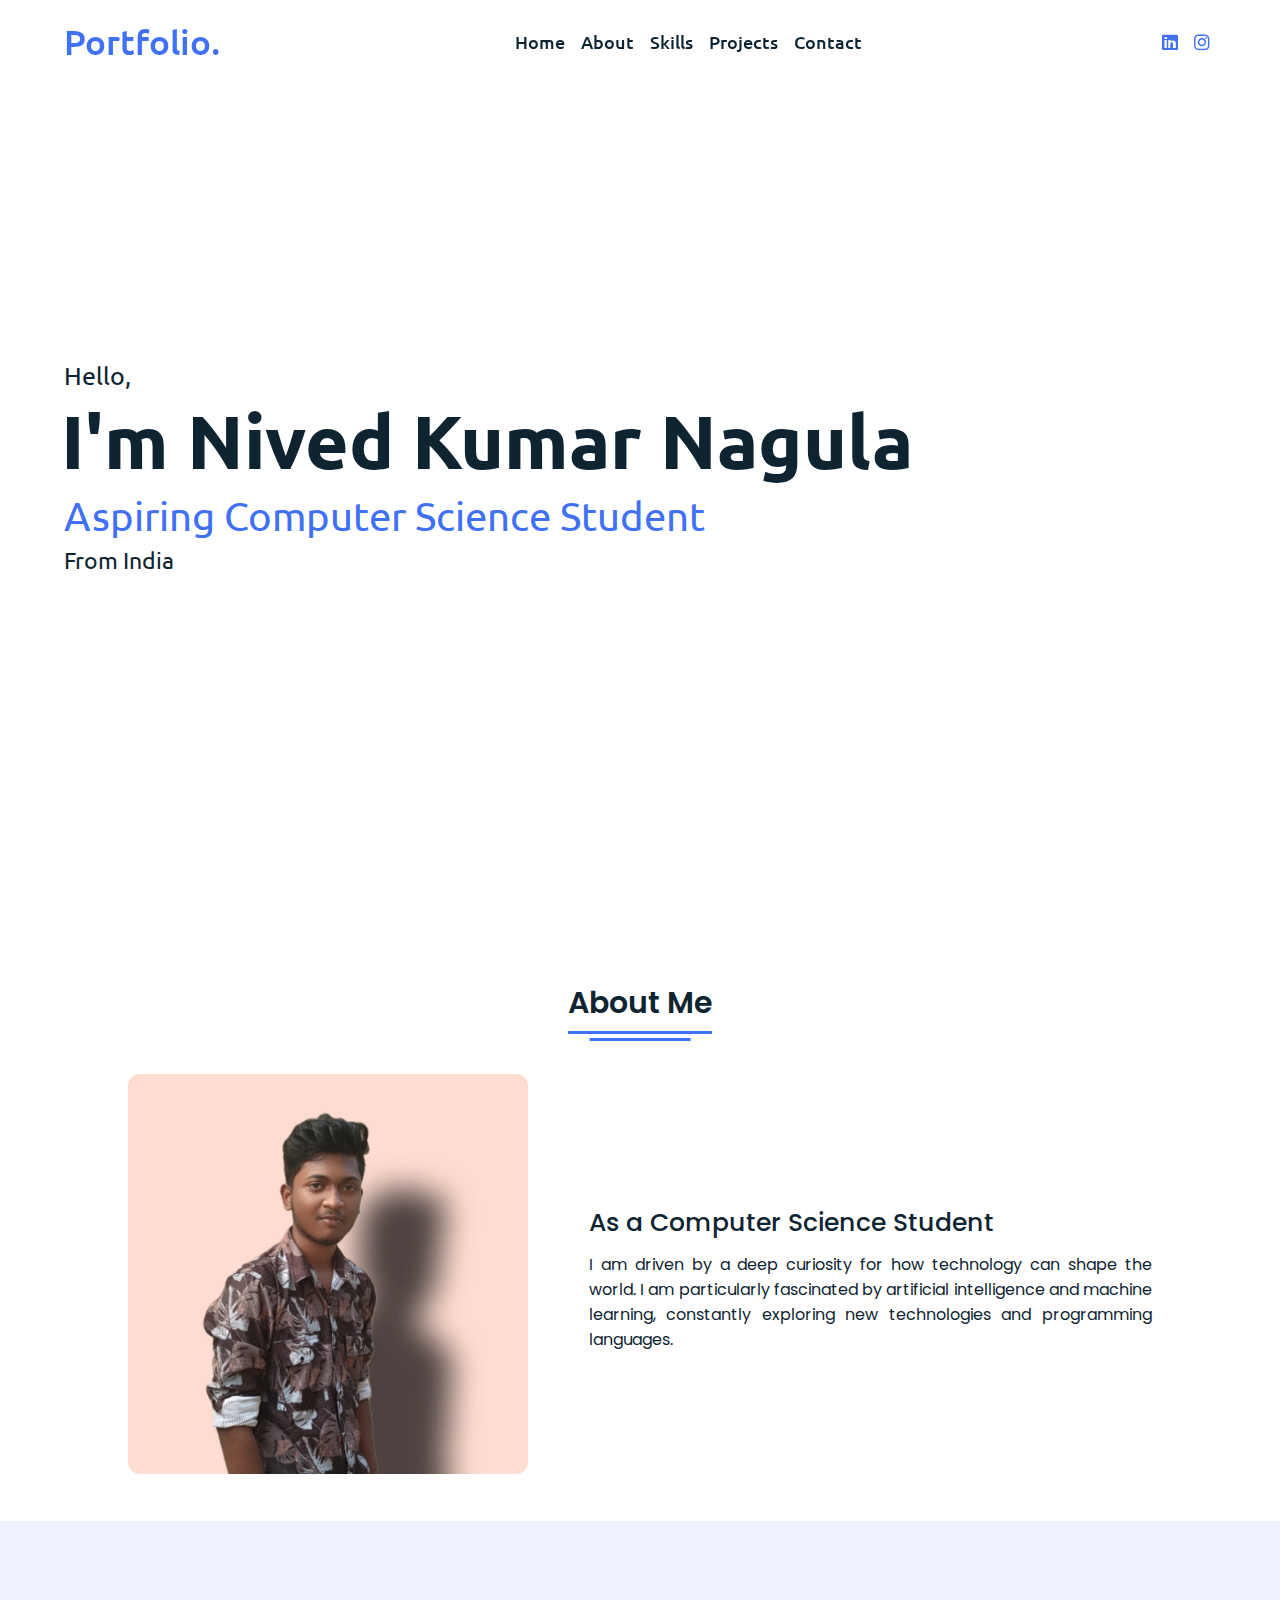
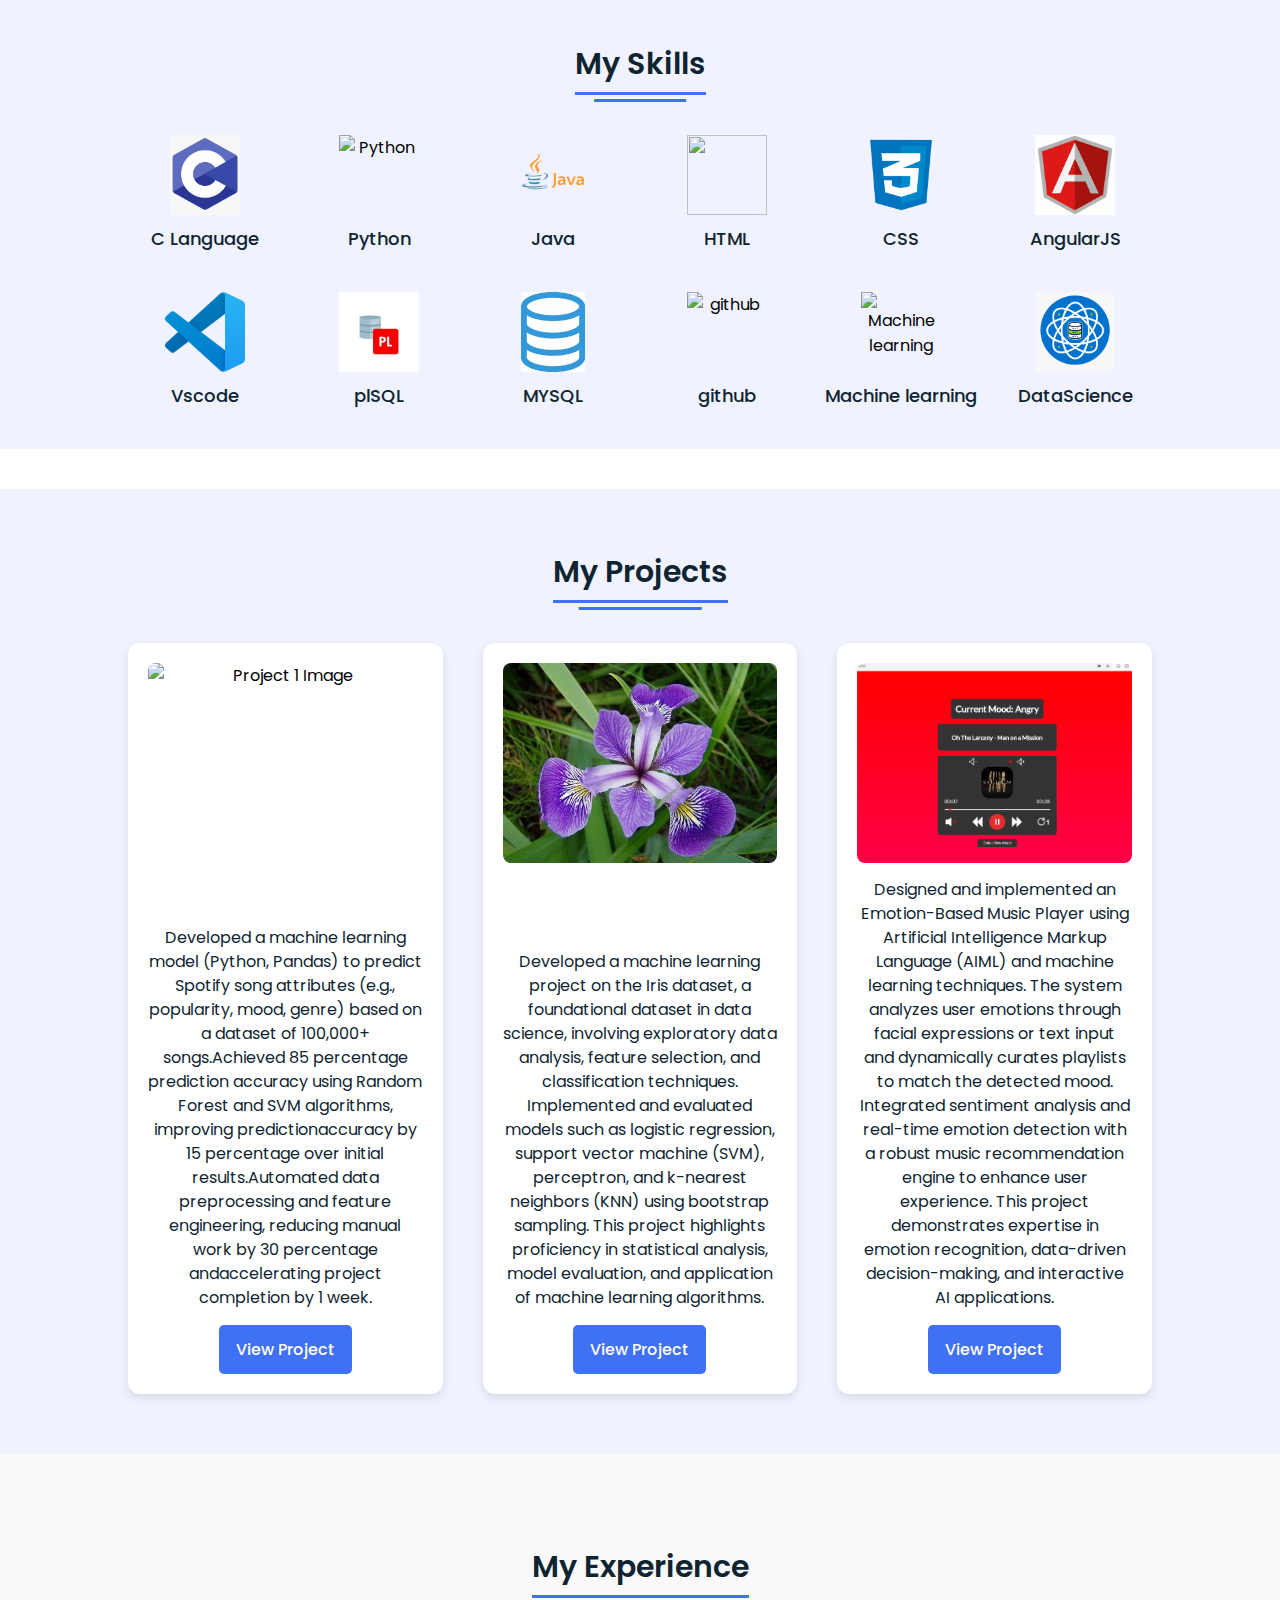
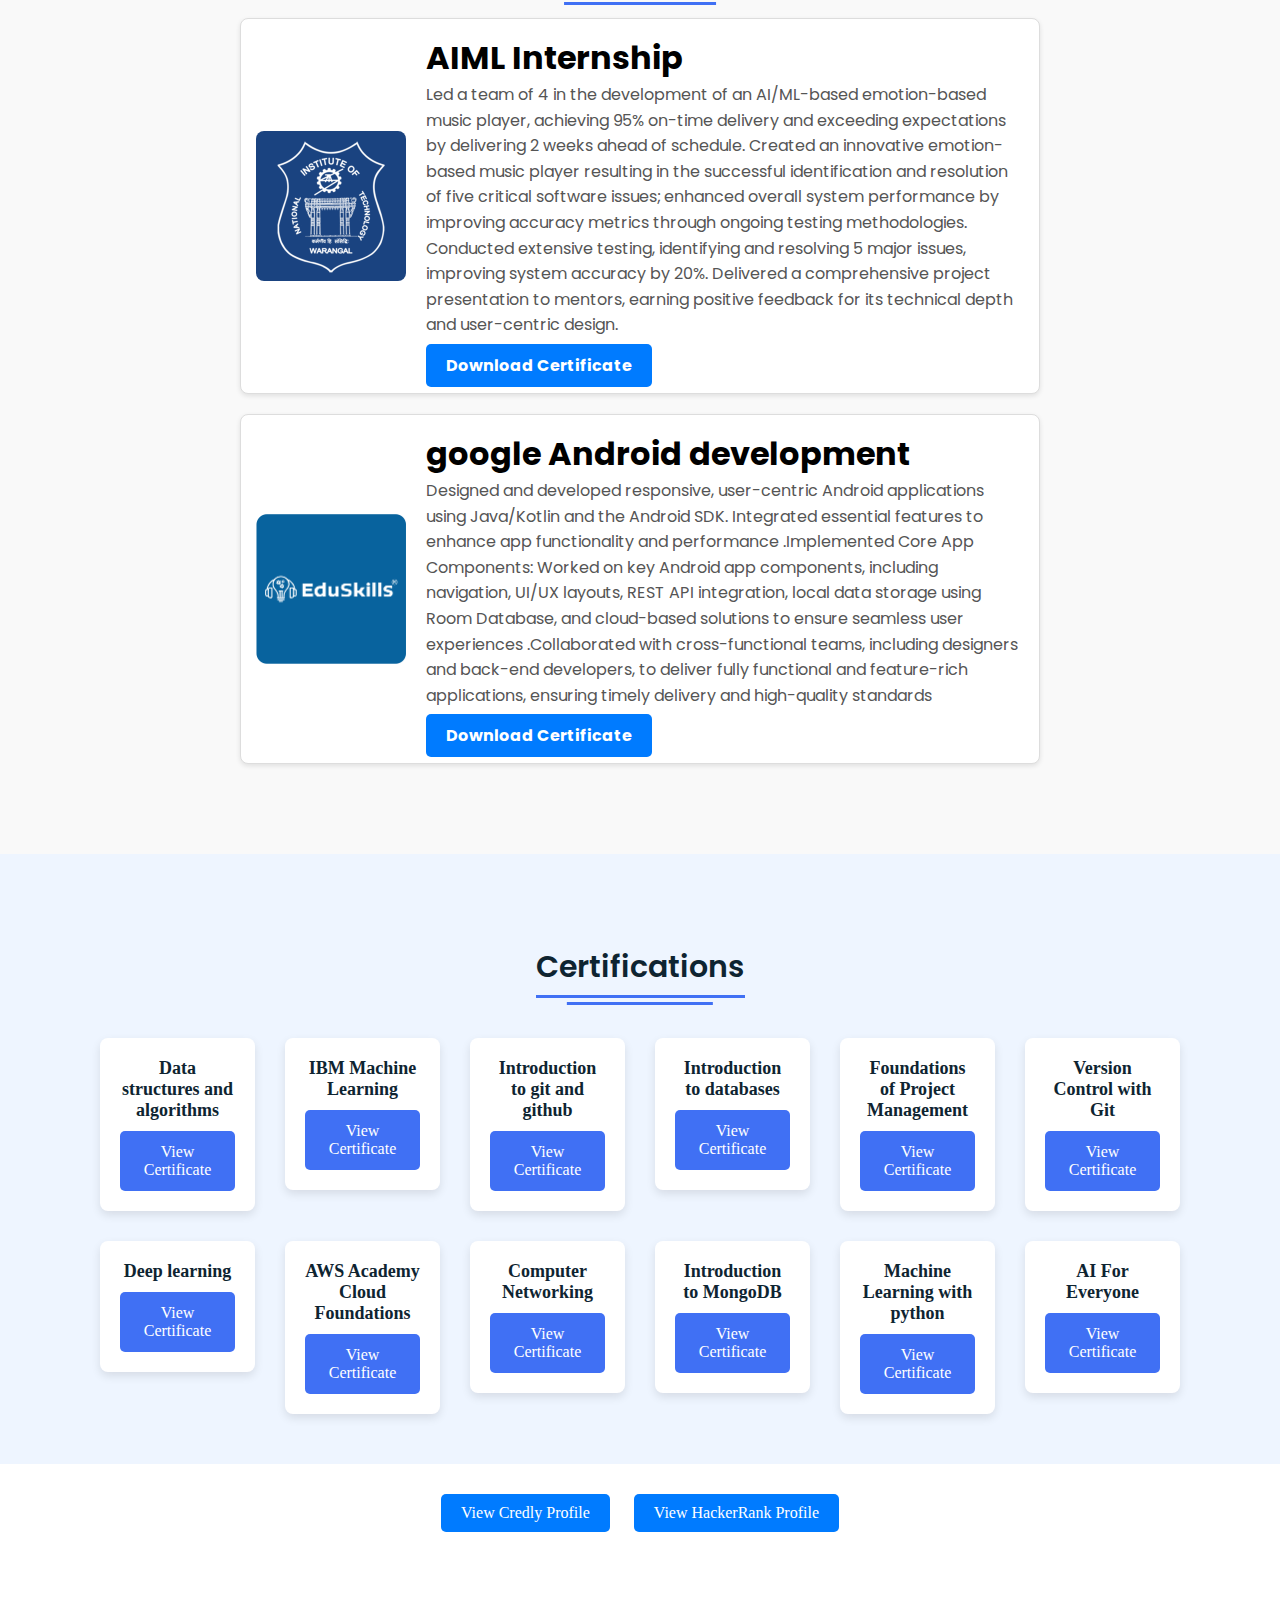
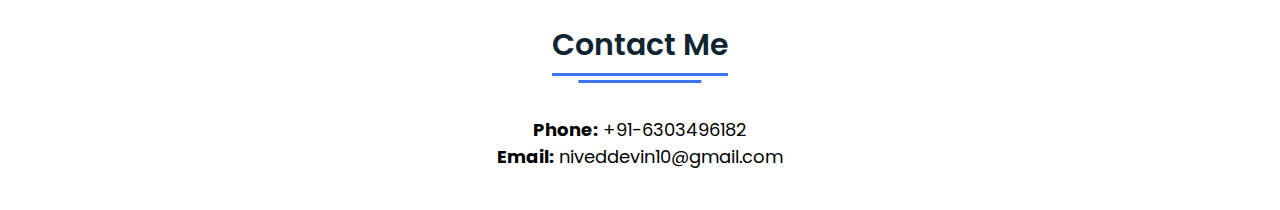
==== commit 07873a65: "Update index.html" ====
--- a/index.html
+++ b/index.html
@@ -167,7 +167,7 @@
         <div class="experience-details">
             <!-- Internship 1 -->
             <div class="internship-box">
-                <img src="C:\Users\NIVED KUMAR\OneDrive\Pictures\Saved Pictures\National-Institute-of-Technology-Warangal-Logo.png" alt="Internship Photo" class="internship-photo">
+                <img src="National-Institute-of-Technology-Warangal-Logo.png" alt="Internship Photo" class="internship-photo">
                 <div class="internship-info">
                     <h1>AIML Internship</h1>
                     <p>
@@ -178,7 +178,7 @@
             </div>
             <!-- Internship 2 -->
             <div class="internship-box">
-                <img src="C:\Users\NIVED KUMAR\OneDrive\Pictures\Saved Pictures\eduskills.png" alt="Internship Photo" class="internship-photo">
+                <img src="eduskills.png" alt="Internship Photo" class="internship-photo">
                 <div class="internship-info">
                     <h1>google Android development</h1>
                     <p>
@@ -201,7 +201,7 @@
     <div class="certifications-grid">
       <!-- Certification 1 -->
       <div class="certification-box">
-        <div class="Data structures and algorithms">Data structures and algorithms</div>
+        <div class="certification-title">Data structures and algorithms</div>
         <a href="https://drive.google.com/file/d/1C8msOcpSOgmSFi-OpZ57qM95zULecHjn/view?usp=drive_link" class="certification-button">View Certificate</a>
       </div>
       <!-- Certification 2 -->
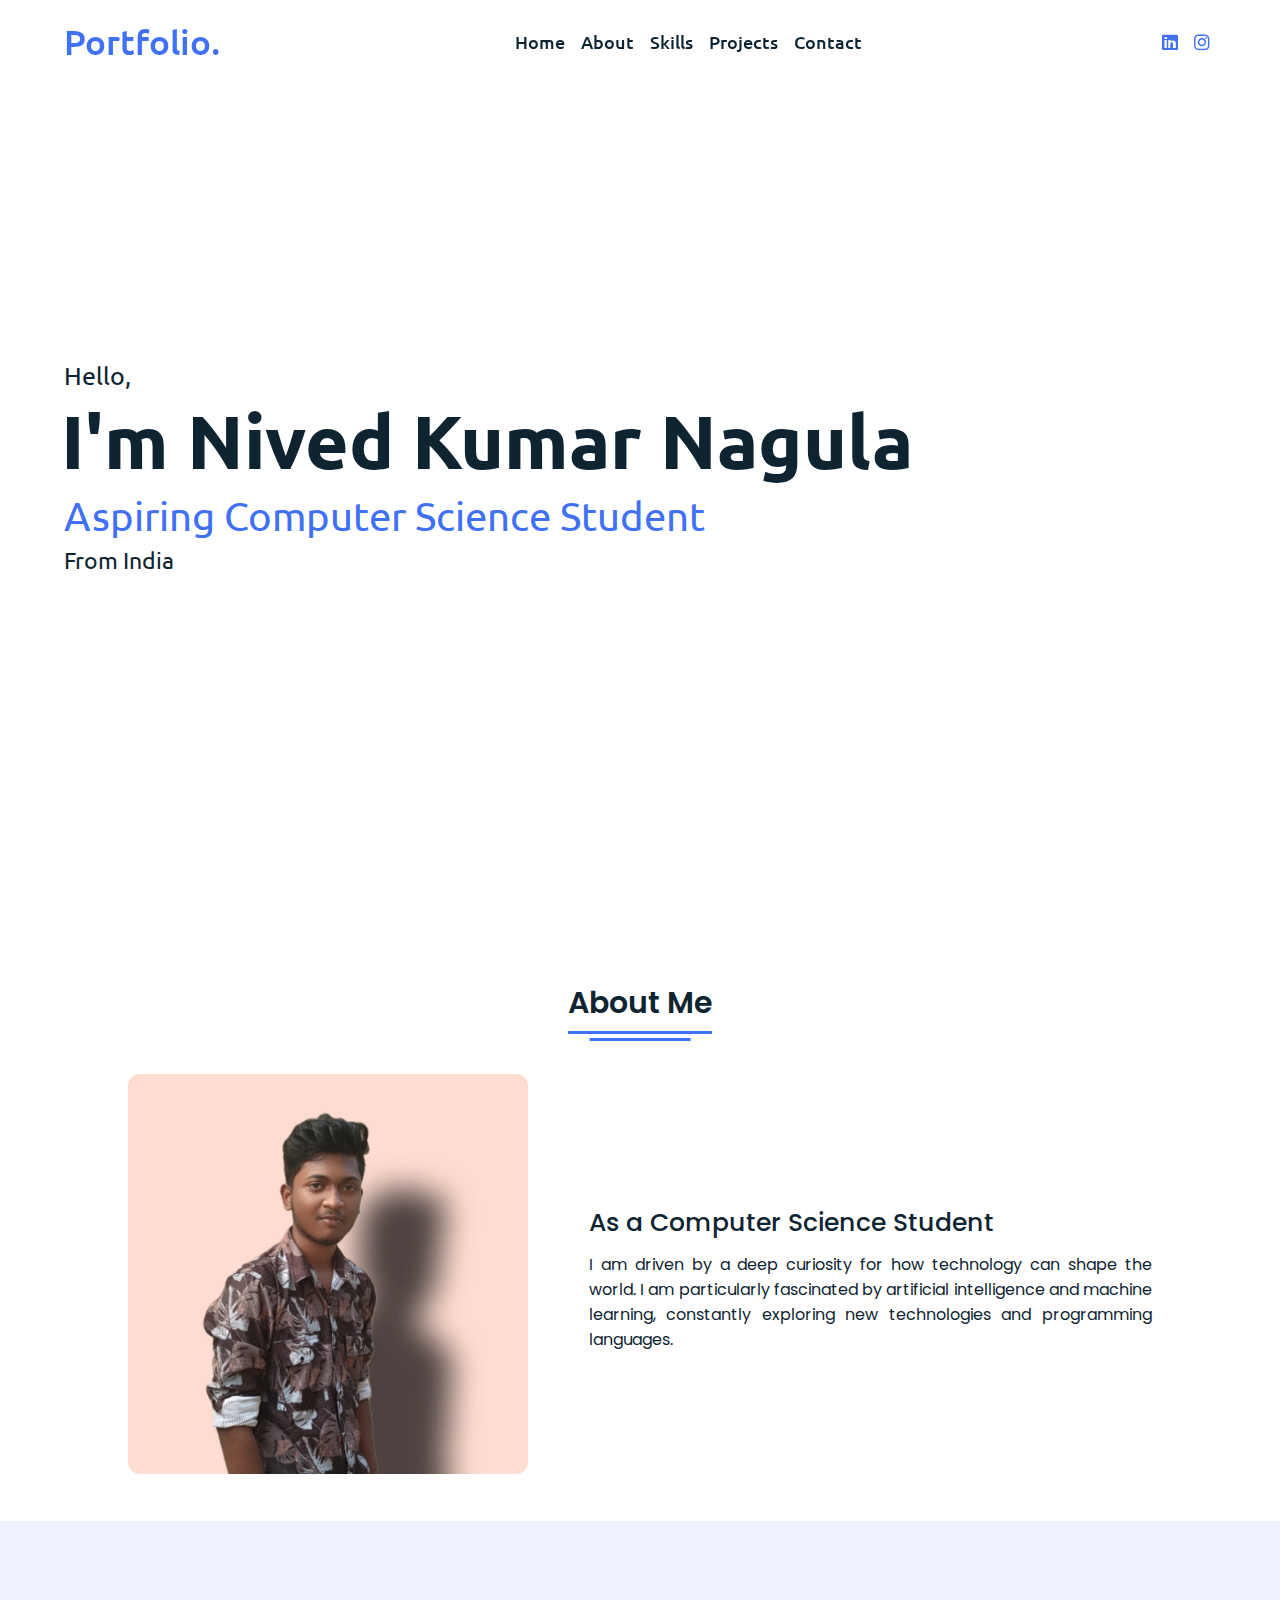
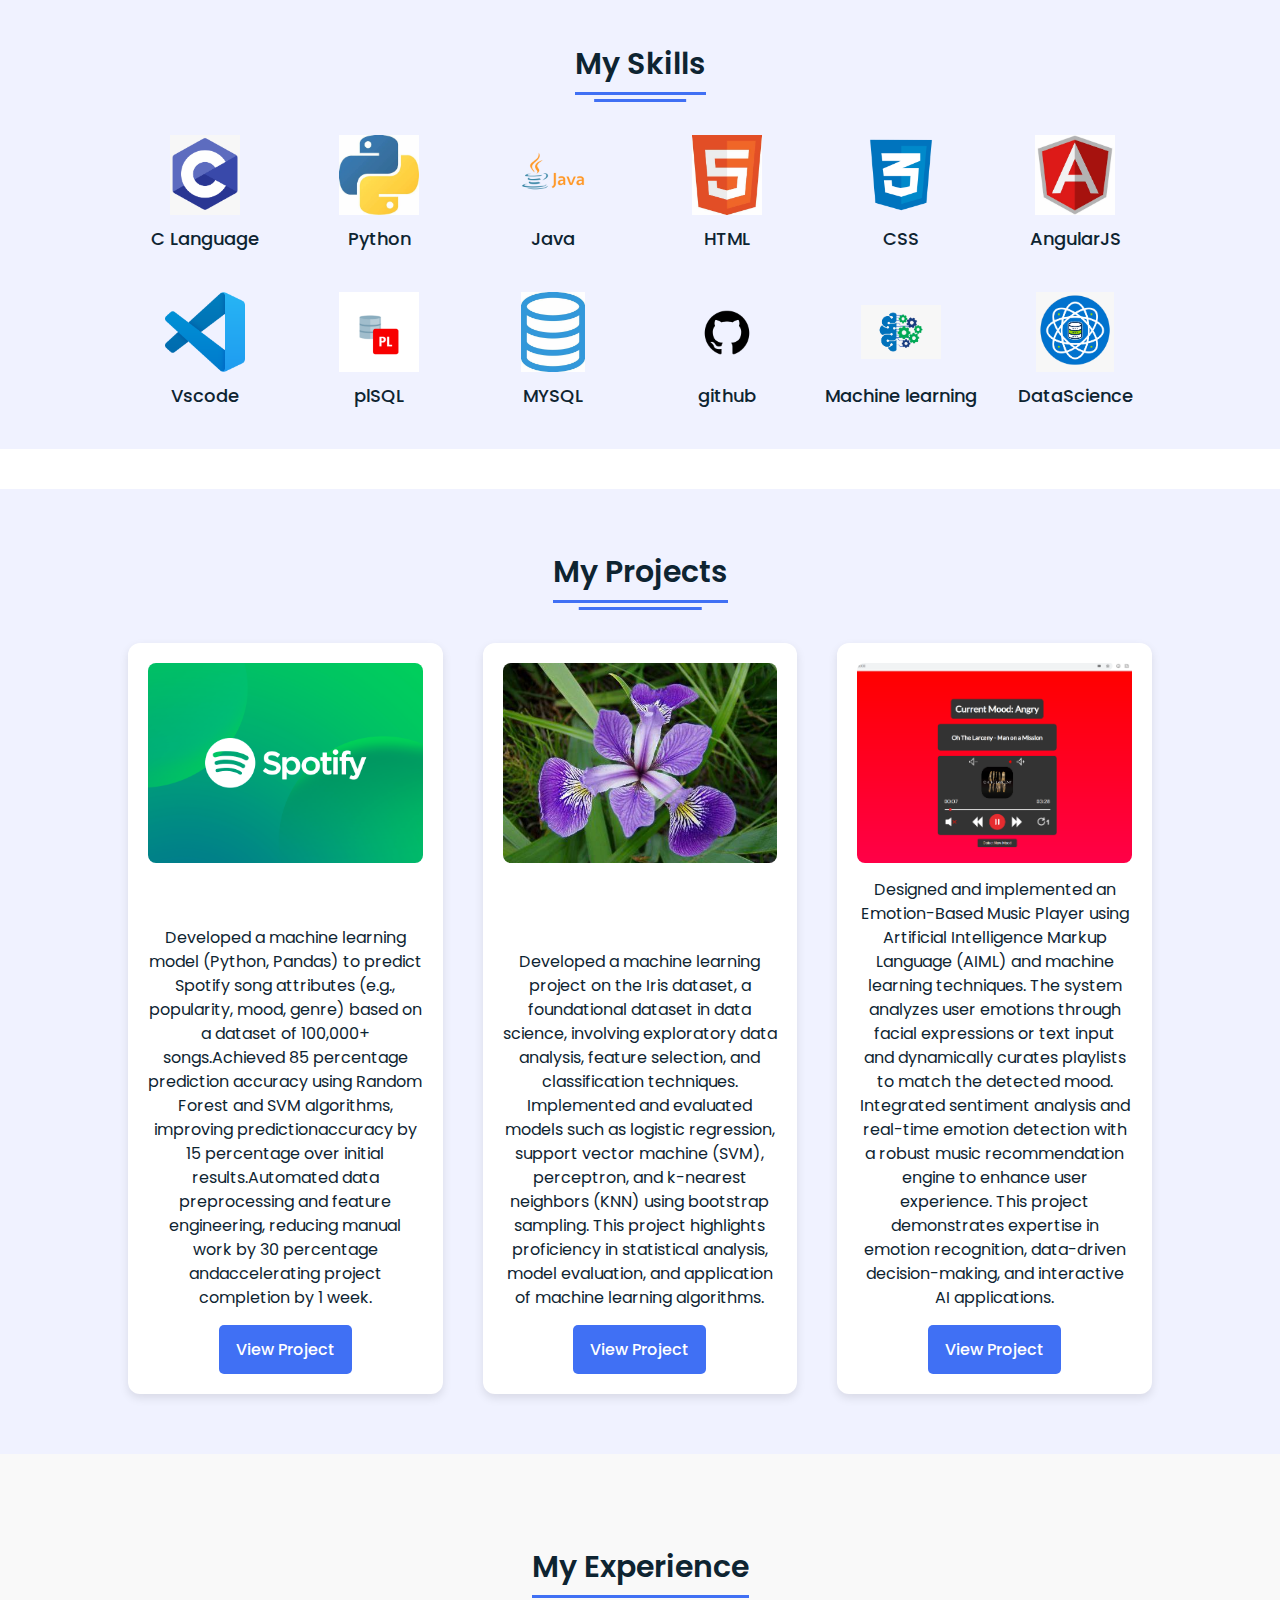
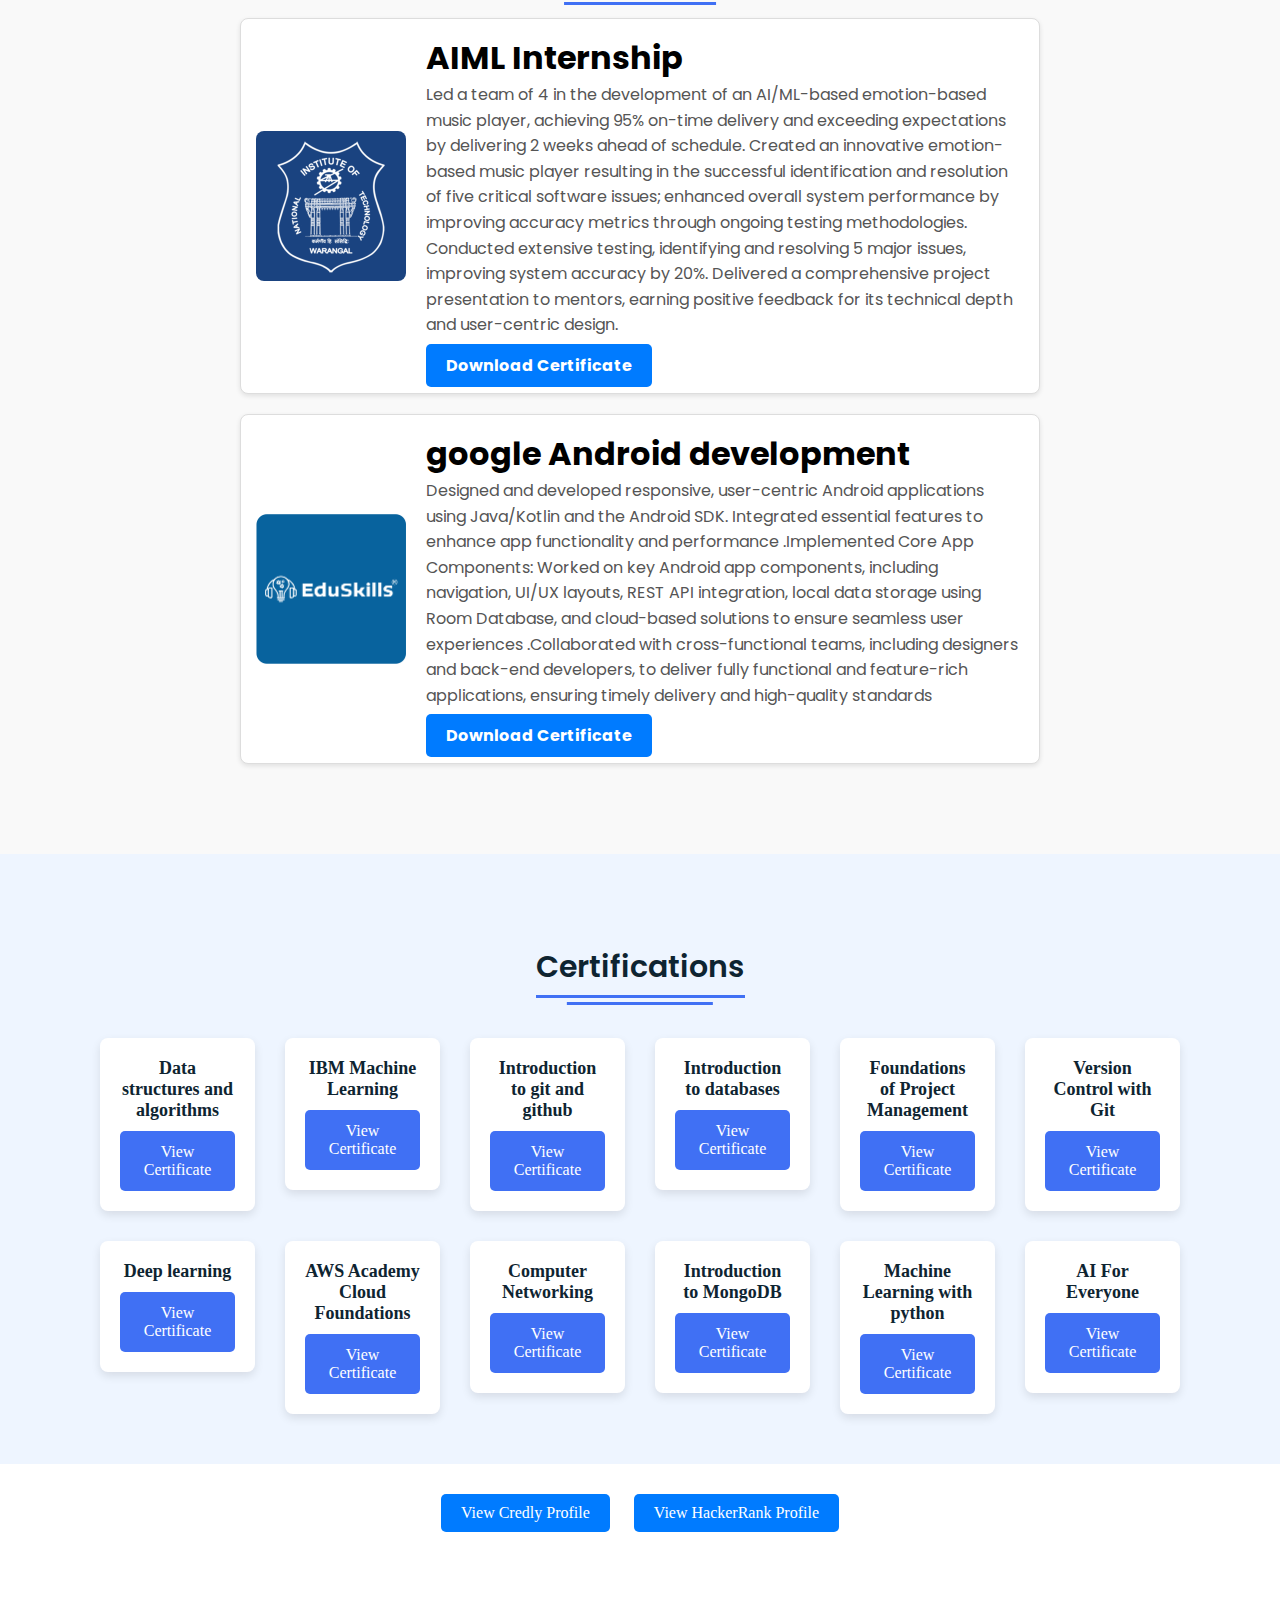
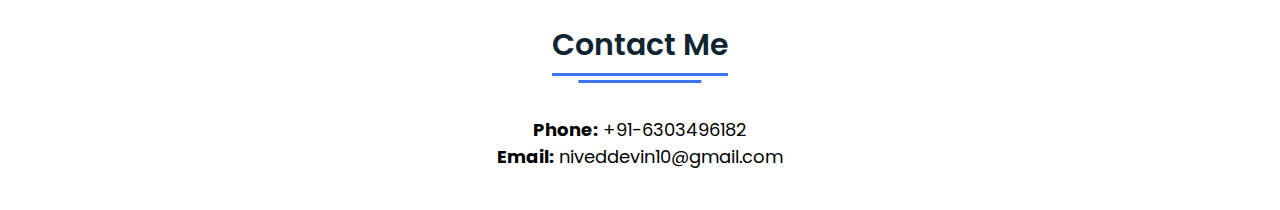
==== commit fa89b459: "Update index.html" ====
--- a/index.html
+++ b/index.html
@@ -68,7 +68,7 @@
                 </div>
                 <!-- Skill 2 -->
                 <div class="skill-box">
-                    <img src="D:\Python-logo-notext.svg_.png" width="50" height="50" alt="Python">
+                    <img src="python.jpg" width="50" height="50" alt="Python">
                     <span>Python</span>
                 </div>
                 <!-- Skill 3 -->
@@ -78,7 +78,7 @@
                 </div>
                 <!-- Skill 4 -->
                 <div class="skill-box">
-                    <img src="HTML5_badge.png alt="HTML Logo">
+                    <img src="html.jpg" alt="HTML Logo">
                     <span>HTML</span>
                 </div>
                 <!-- Skill 5 -->
@@ -108,12 +108,12 @@
                 </div>
                 <!-- Skill 10 -->
                 <div class="skill-box">
-                    <img src="" alt="github">
+                    <img src="git.png" alt="github">
                     <span>github</span>
                 </div>
                 <!-- Skill 11 -->
                 <div class="skill-box">
-                    <img src="D:\ml.png" alt="Machine learning">
+                    <img src="ML.png" alt="Machine learning">
                     <span>Machine learning</span>
                 </div>
                 <!-- Skill 12 -->
@@ -134,7 +134,7 @@
             <div class="projects-details">
                 <!-- Project 1 -->
                 <div class="project-box">
-                    <img src="D:\s.jpg" alt="Project 1 Image">
+                    <img src="Spotify.png" alt="Project 1 Image">
                     <div class="project-info">
                         <p>Developed a machine learning model (Python, Pandas) to predict Spotify song attributes (e.g., popularity, mood,
                             genre) based on a dataset of 100,000+ songs.Achieved 85 percentage prediction accuracy using Random Forest and SVM algorithms, improving predictionaccuracy by 15 percentage over initial results.Automated data preprocessing and feature engineering, reducing manual work by 30 percentage andaccelerating project completion by 1 week.</p>
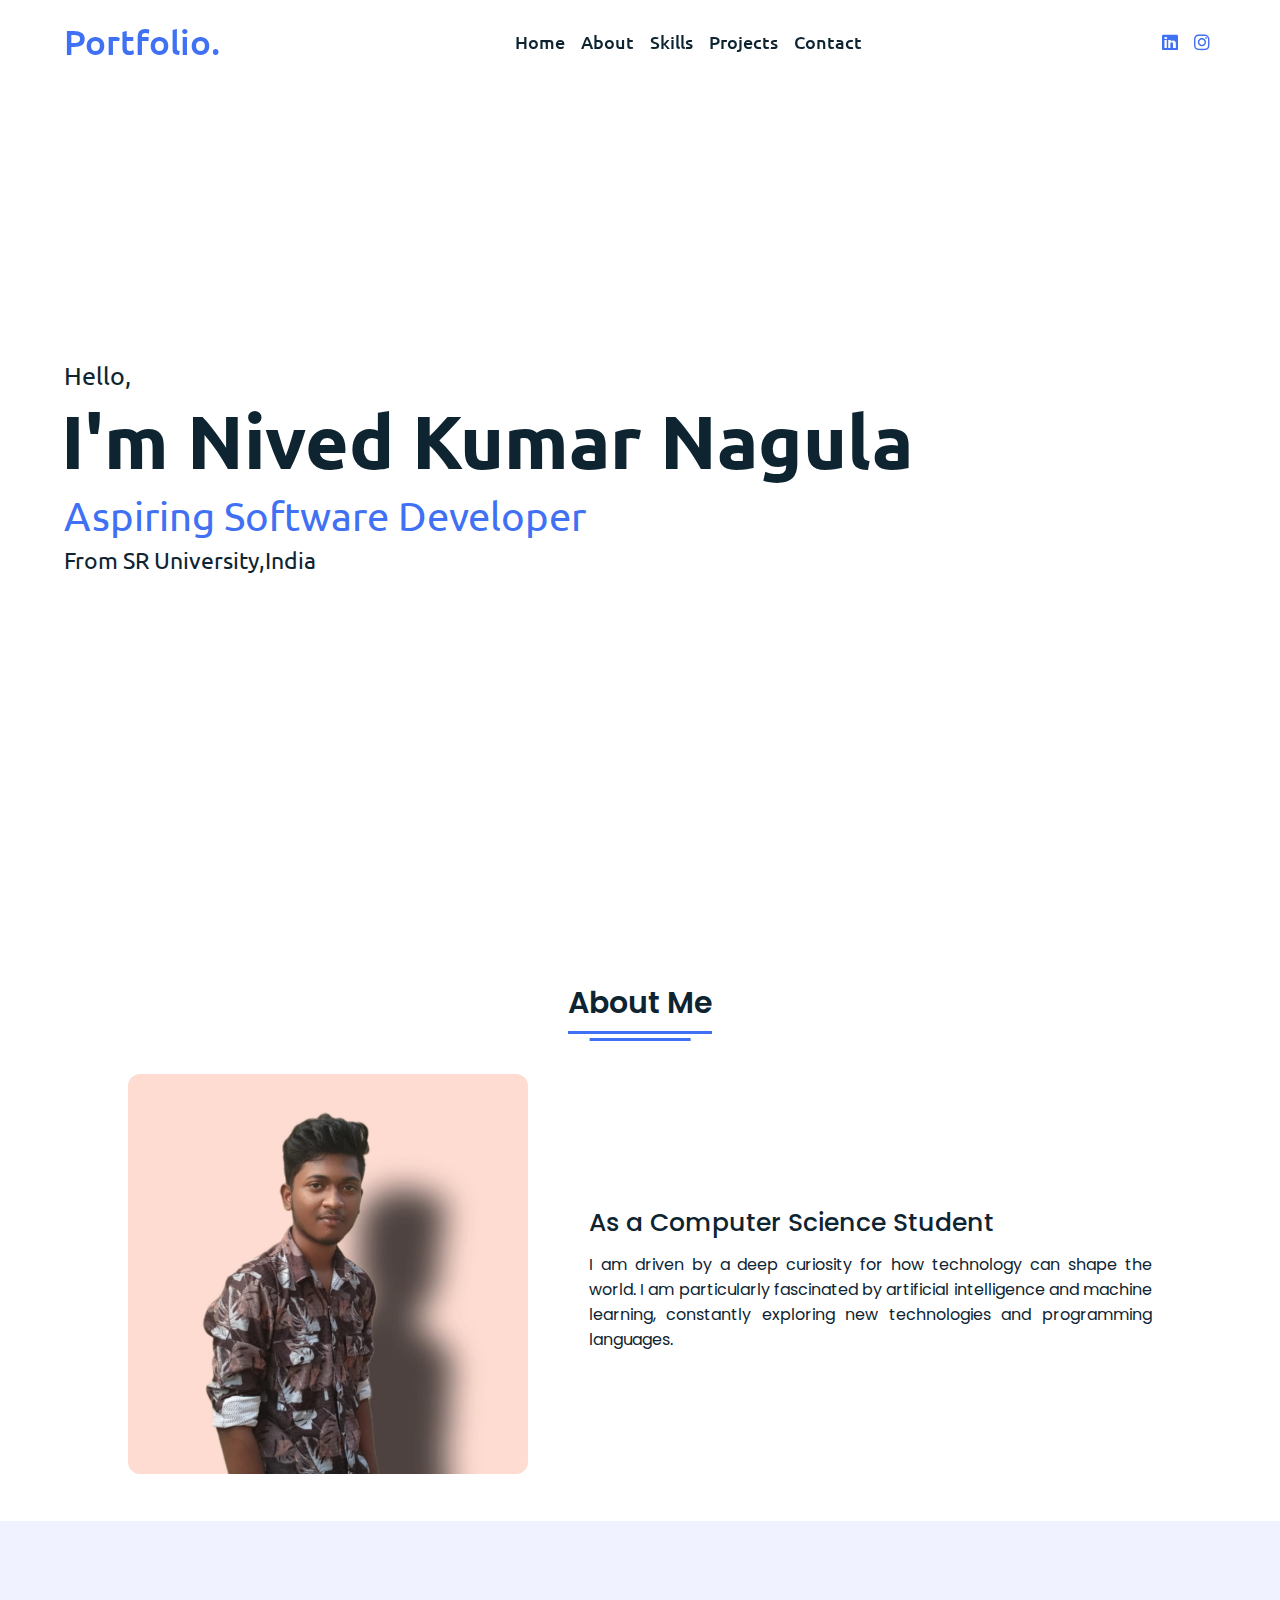
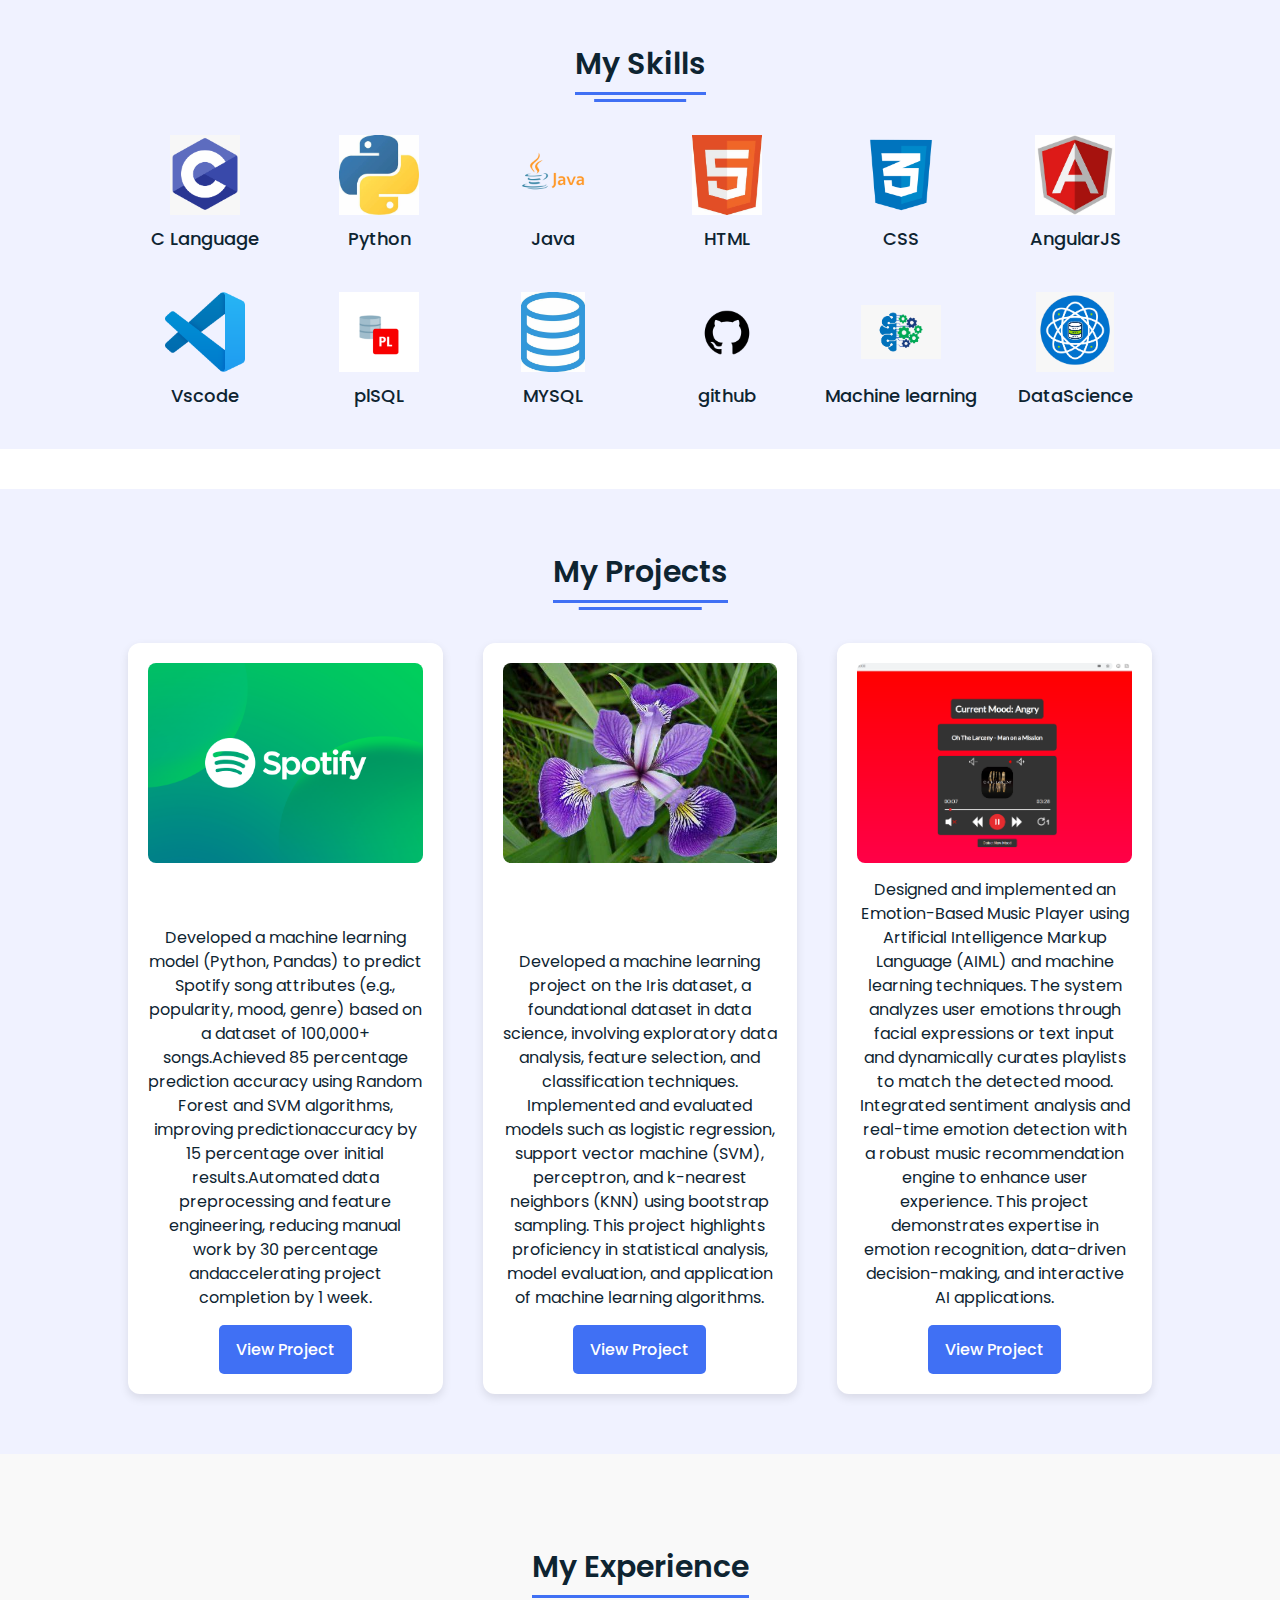
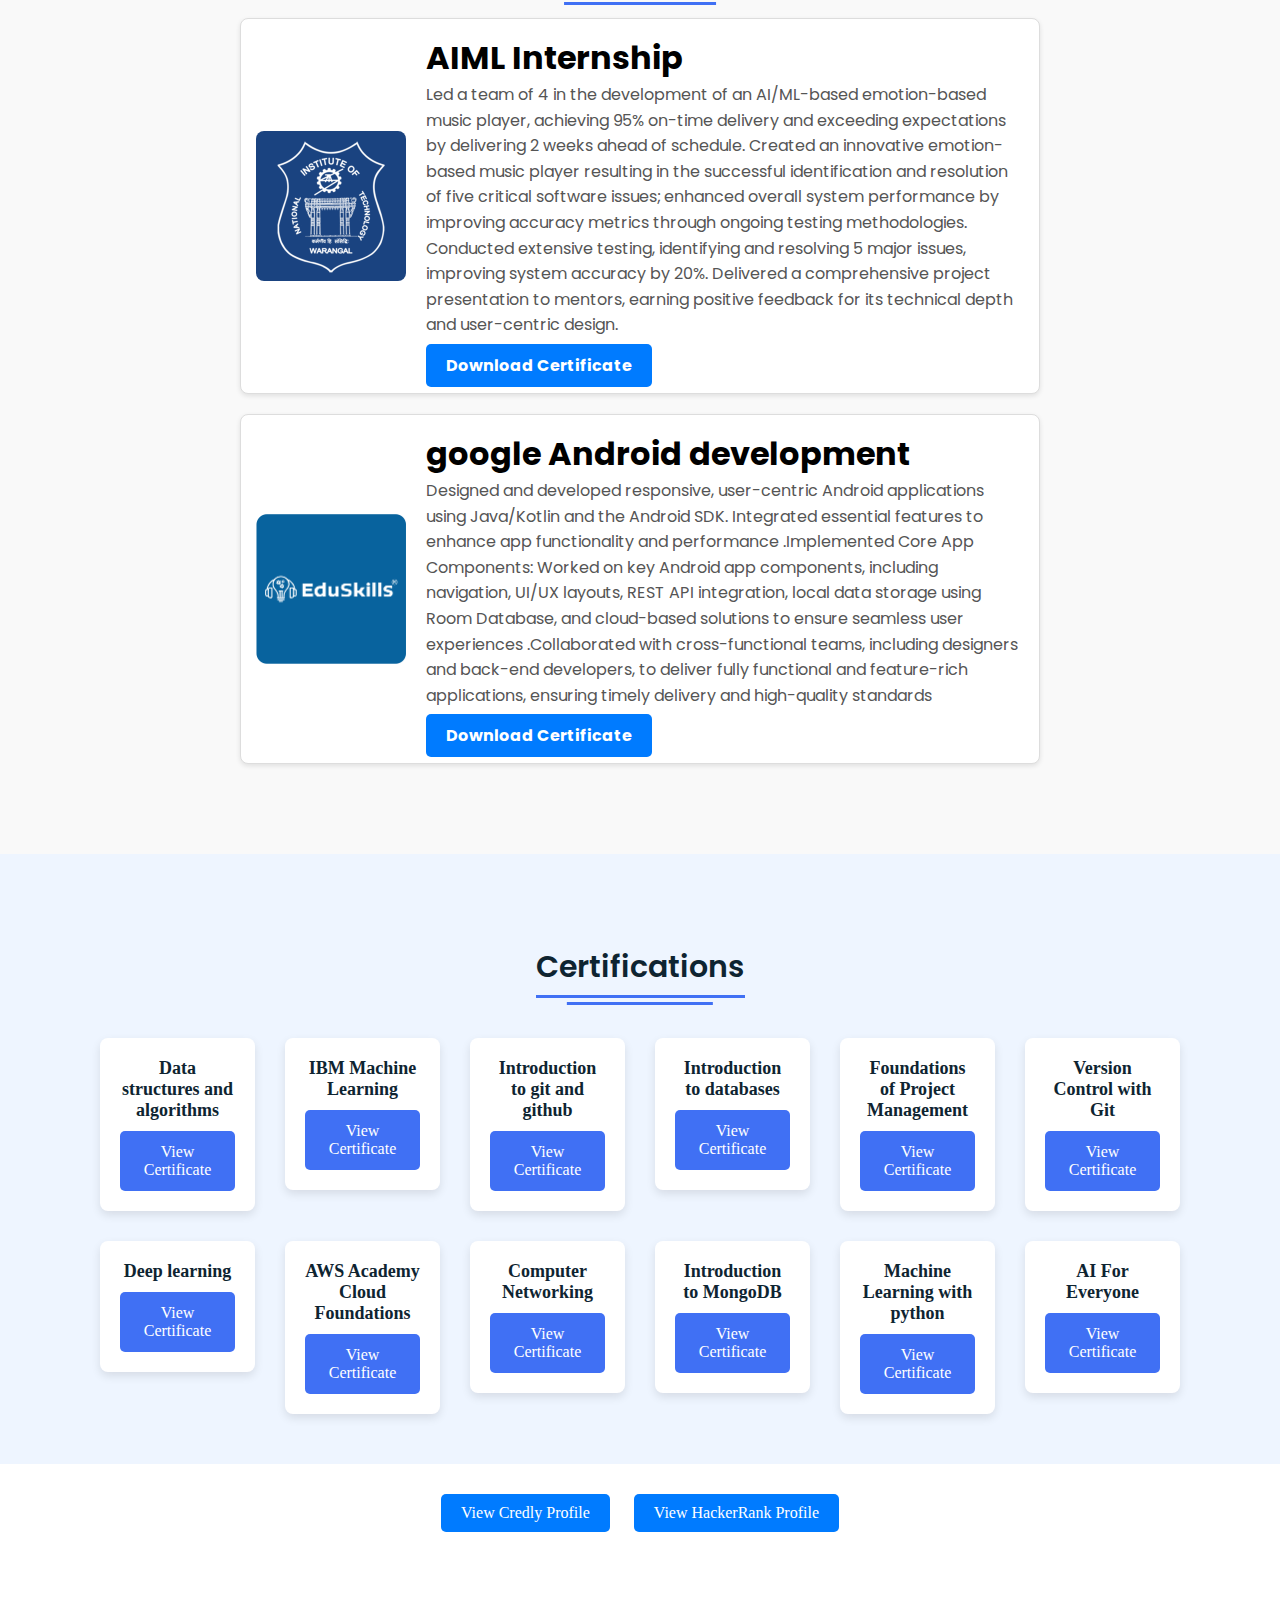
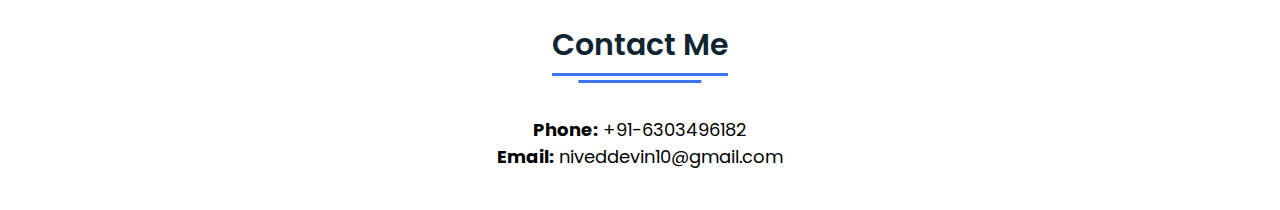
==== commit 4f57ab4a: "Update index.html" ====
--- a/index.html
+++ b/index.html
@@ -32,8 +32,8 @@
             <div class="text">
                 <div class="text-one">Hello,</div>
                 <div class="text-two">I'm Nived Kumar Nagula</div>
-                <div class="text-three"> Aspiring Computer Science Student</div>
-                <div class="text-four">From India</div>
+                <div class="text-three"> Aspiring Software Developer</div>
+                <div class="text-four">From SR University,India</div>
             </div>
         </div>
     </section>
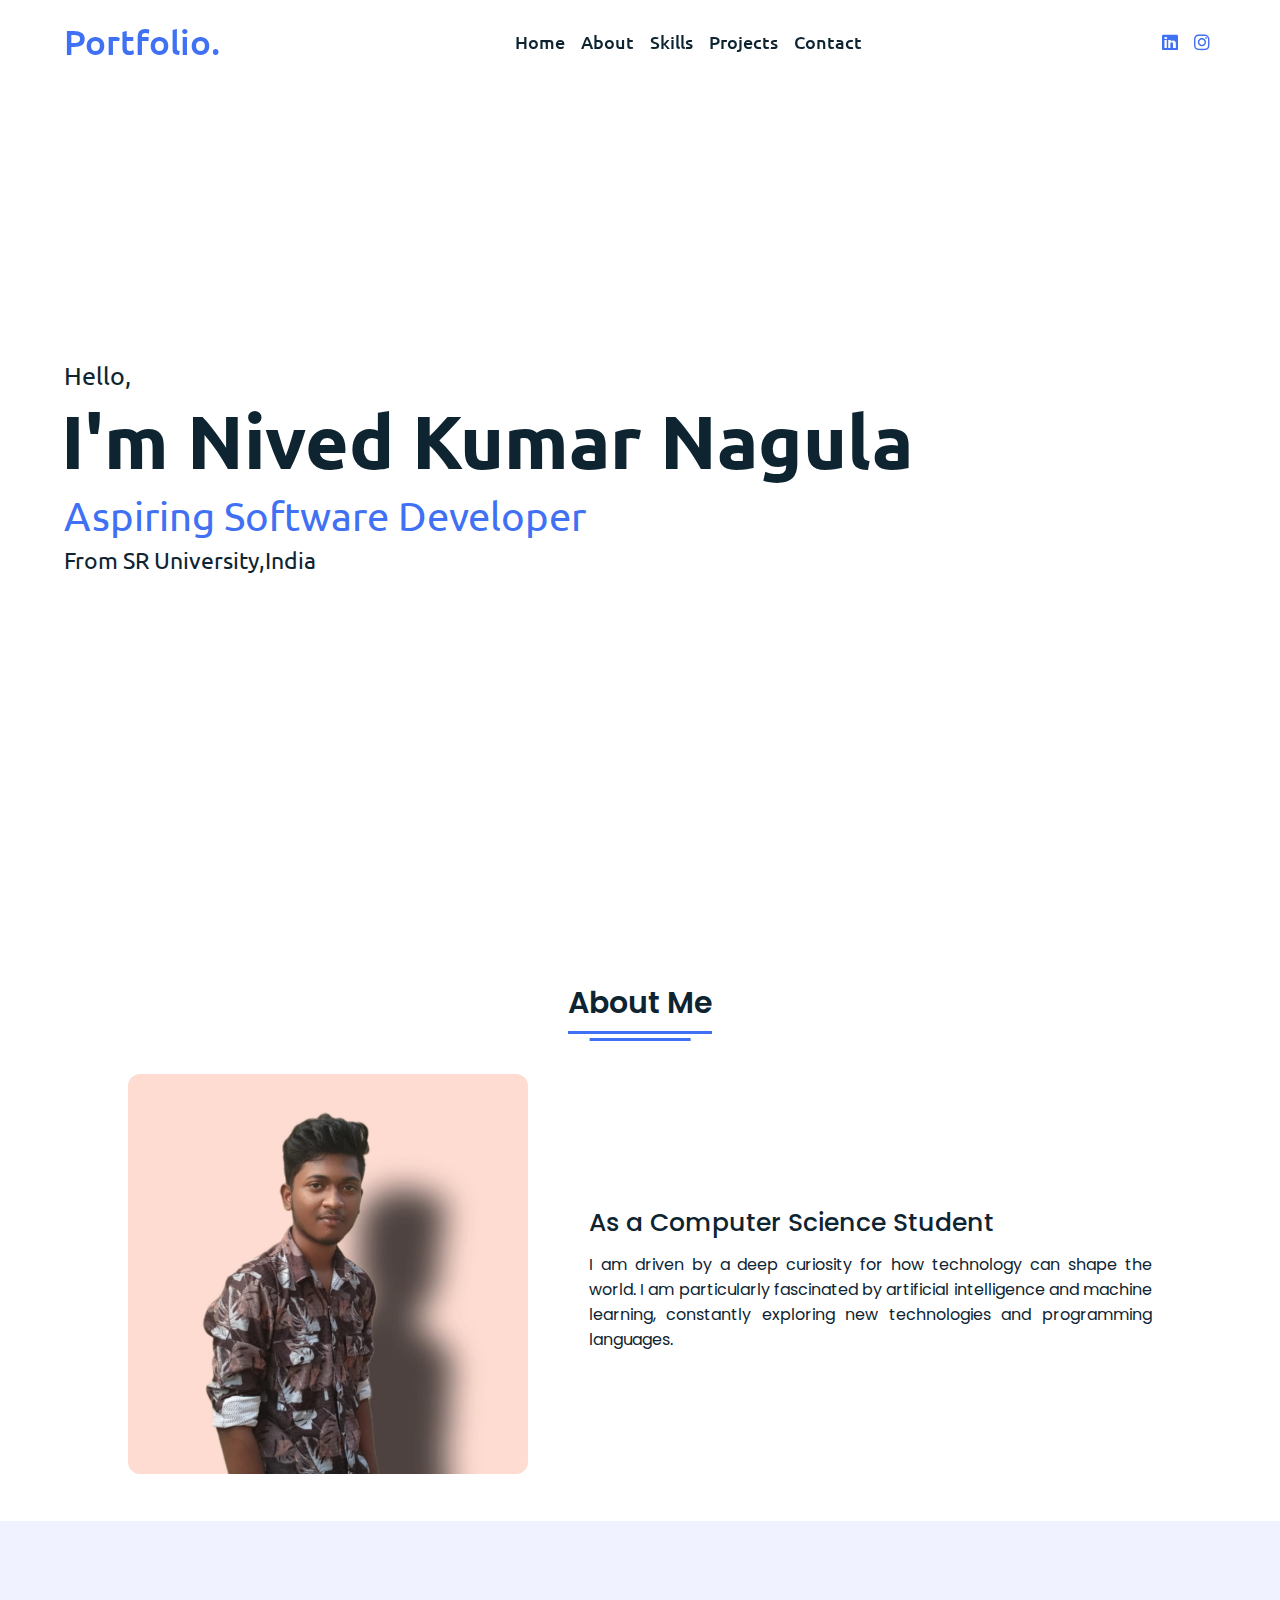
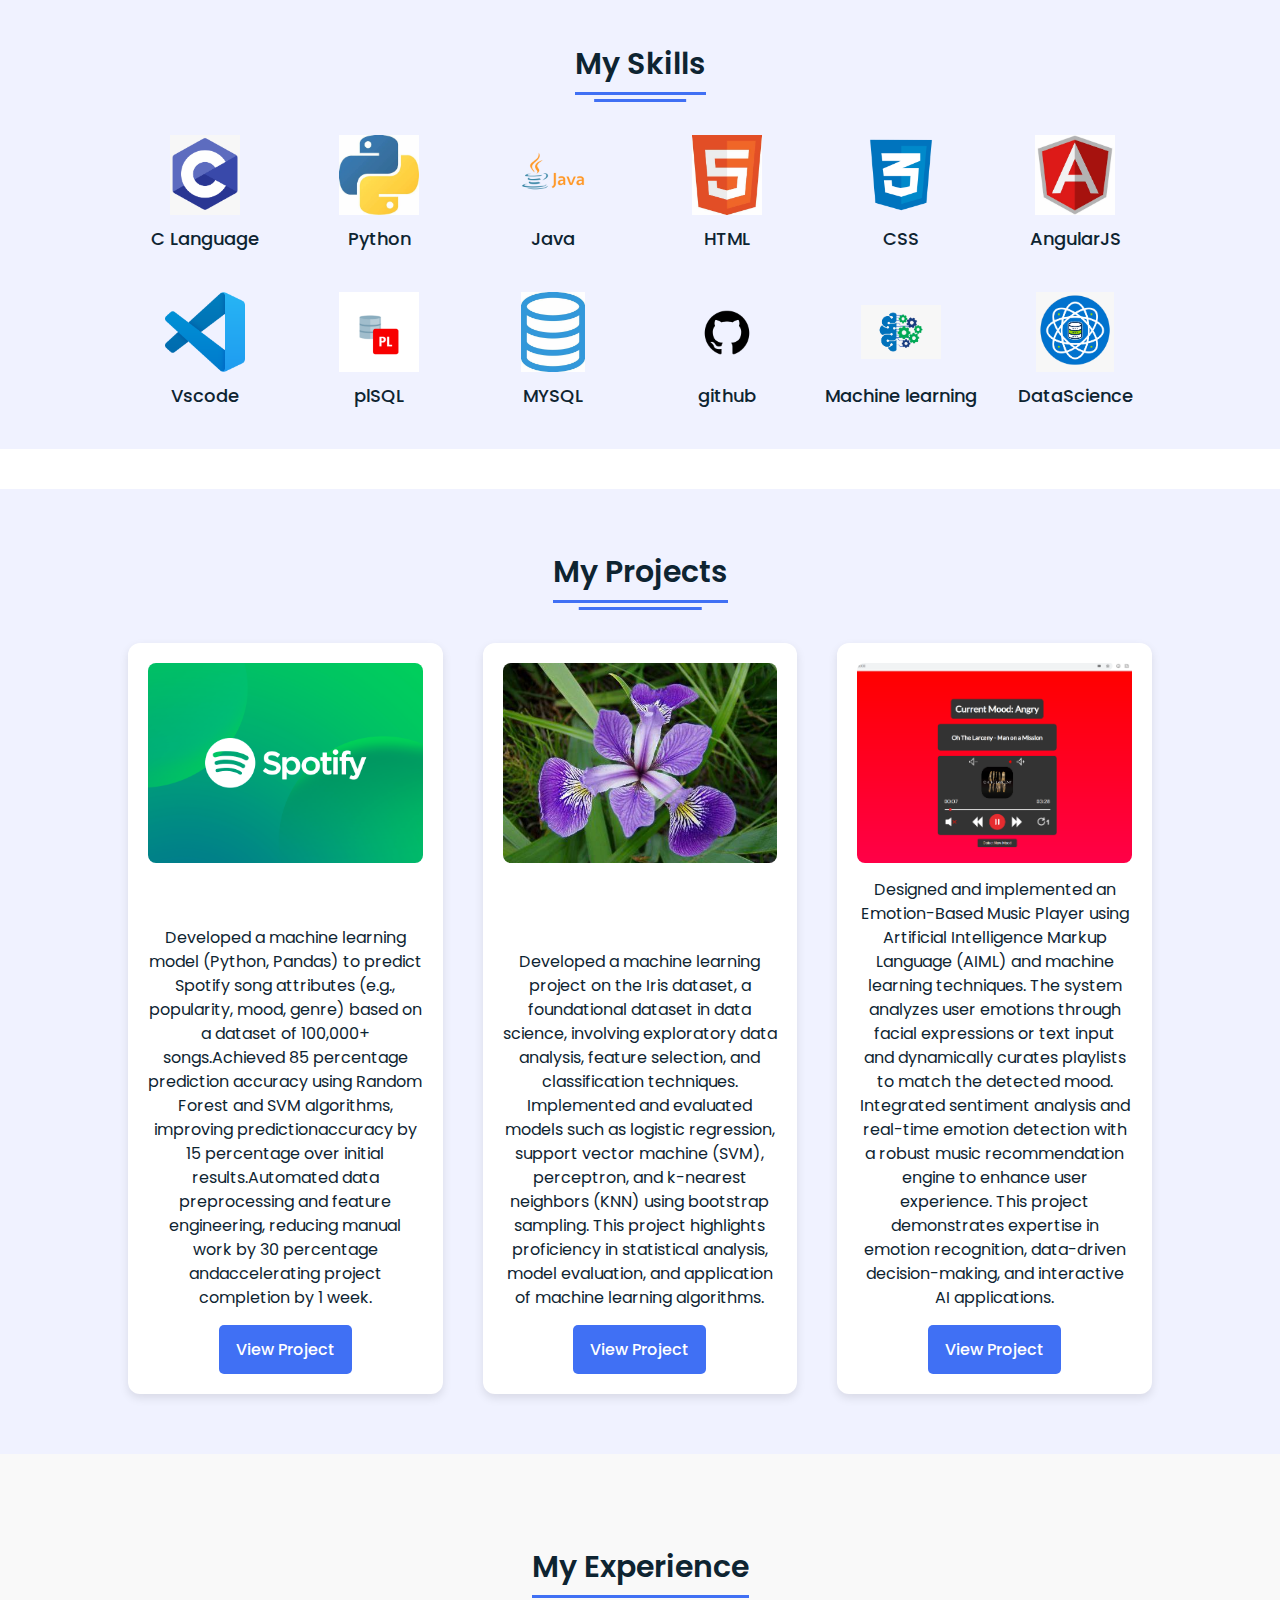
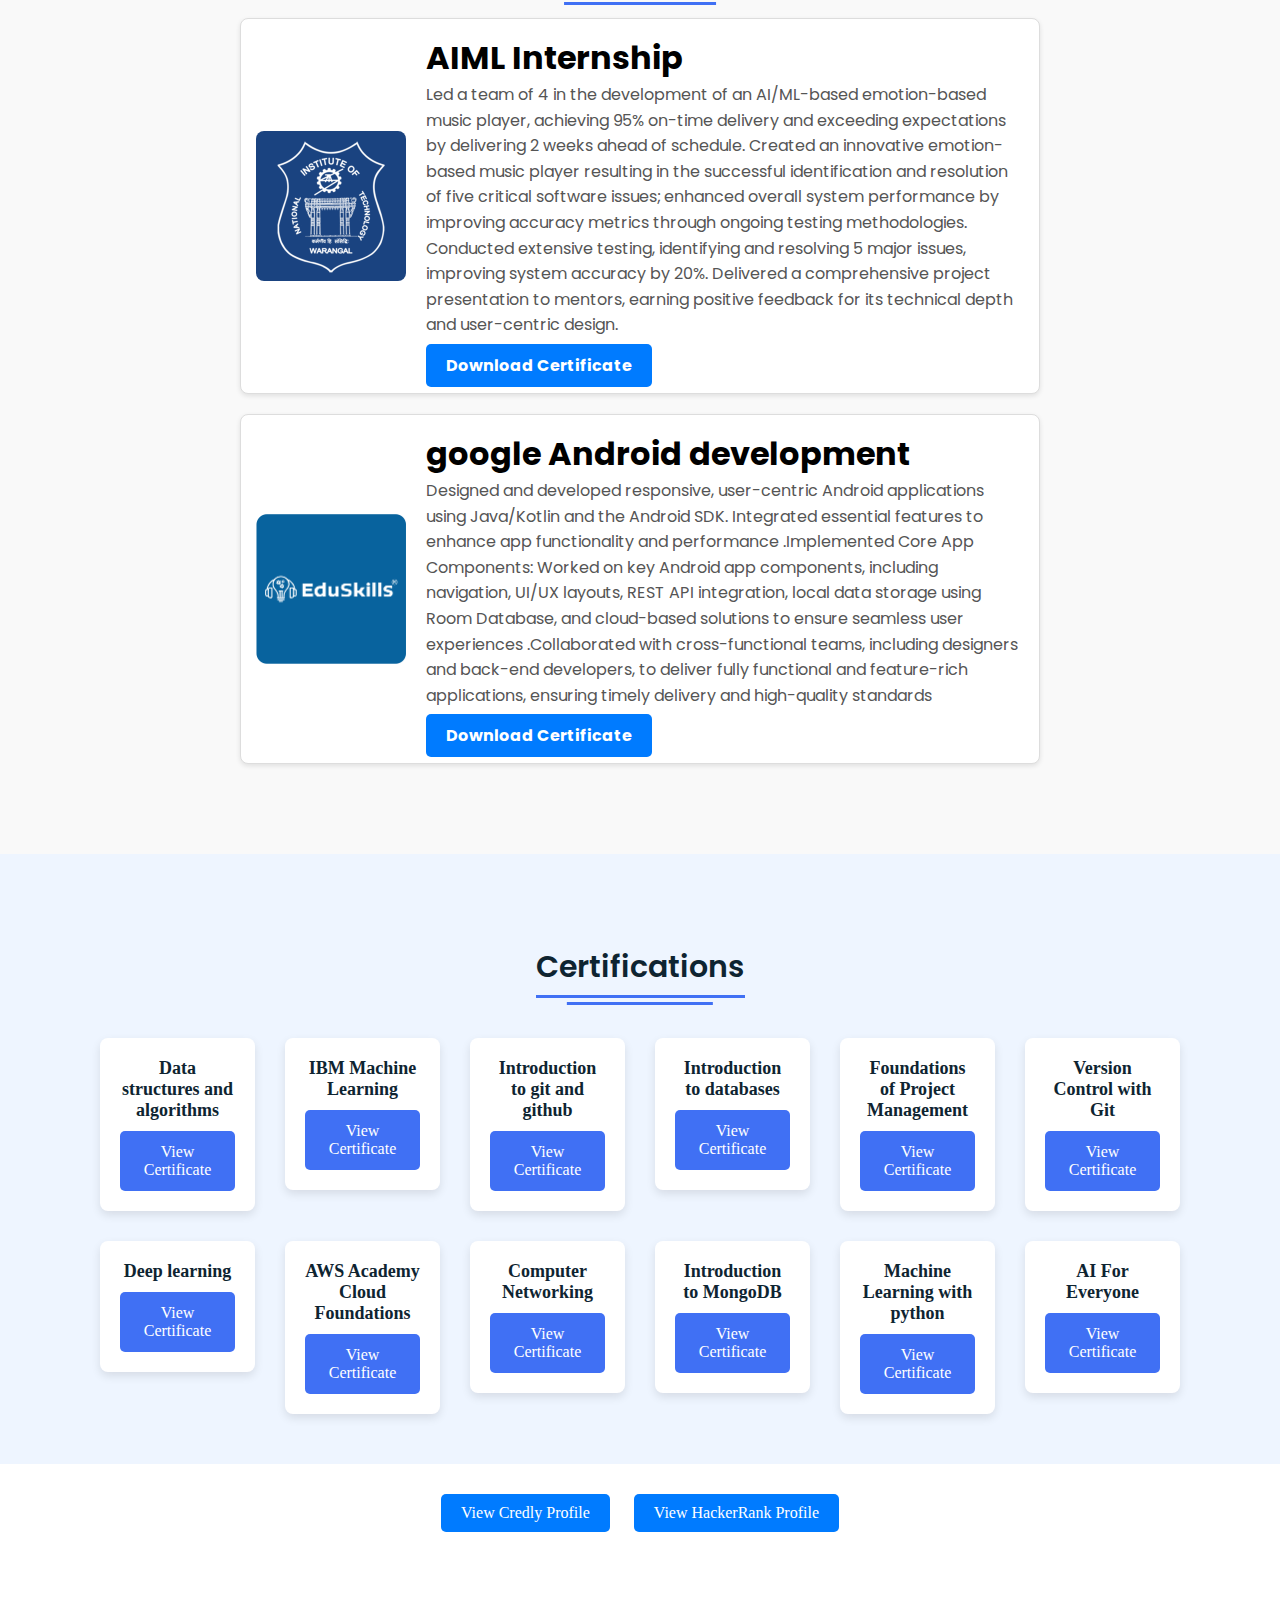
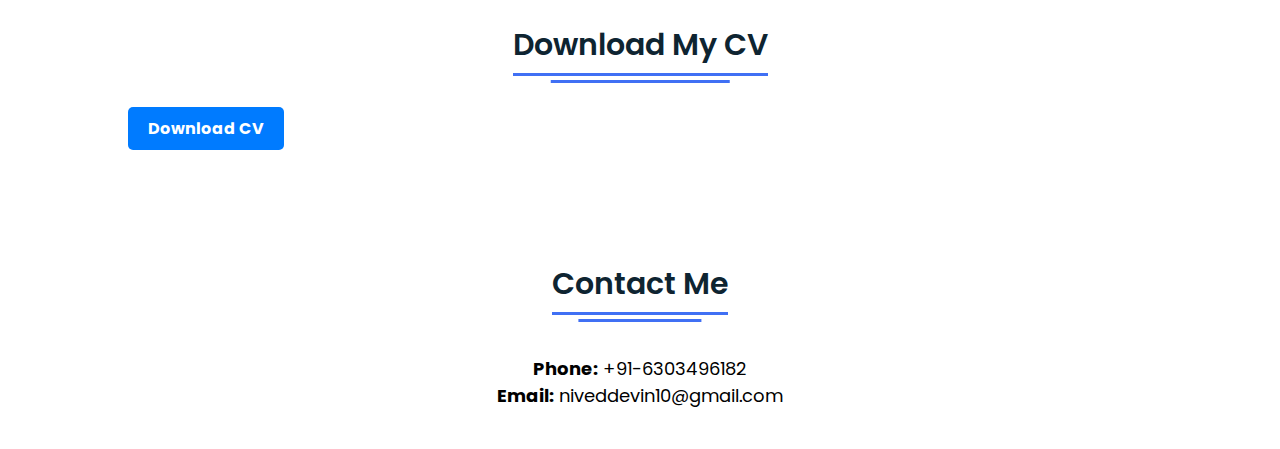
==== commit d7db3370: "Update index.html" ====
--- a/index.html
+++ b/index.html
@@ -267,6 +267,14 @@
     <a href="https://www.hackerrank.com/profile/niveddevin10" class="hackerrank-button">View HackerRank Profile</a>
   </div>
 </section>
+<section class="download-cv">
+    <div class="content">
+        <h2 class="title"><span>Download My CV</span></h2>
+        <a href="https://drive.google.com/file/d/1RcorWDhajRCFVaQddiOIFvhaWFwMHYnV/view?usp=sharing" class="download-button" target="_blank" download>
+            Download CV
+        </a>
+    </div>
+</section>
 
 <!-- Contact Details -->
 <section class="contact-details" id="contact">
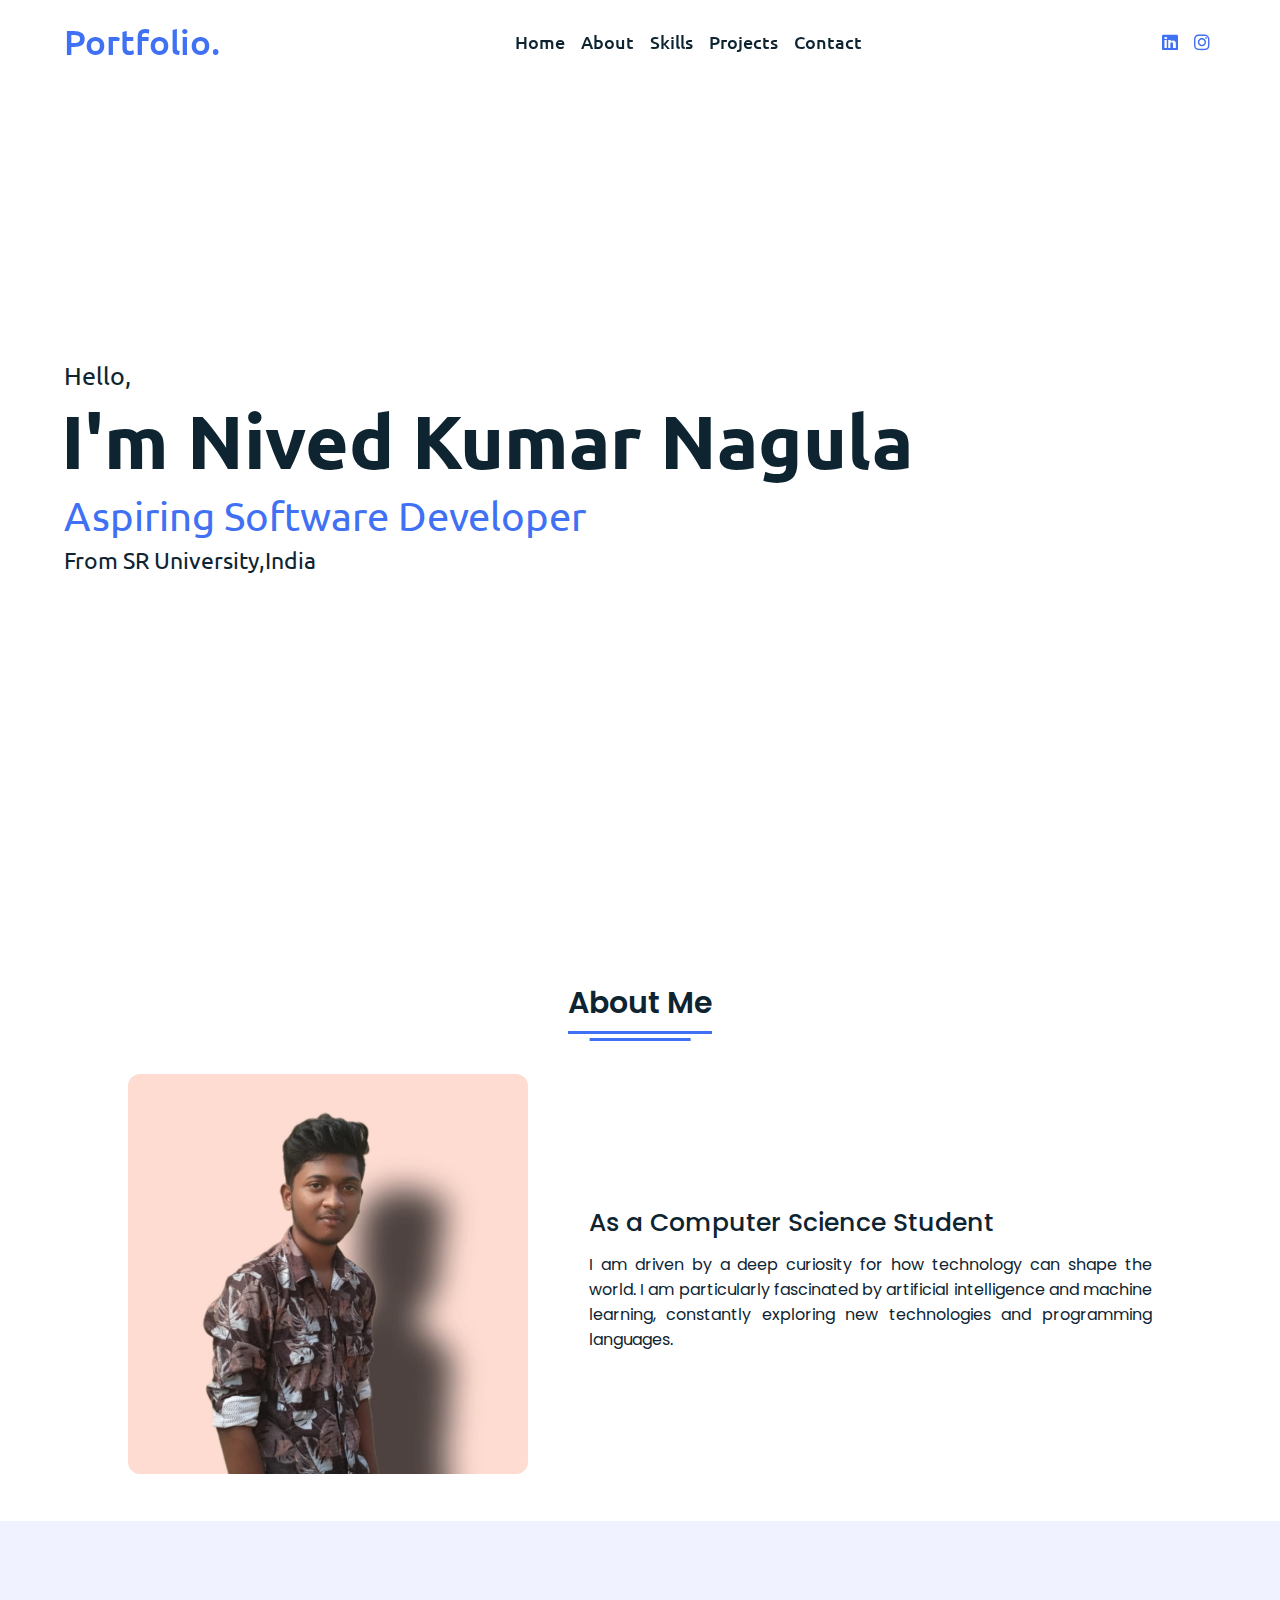
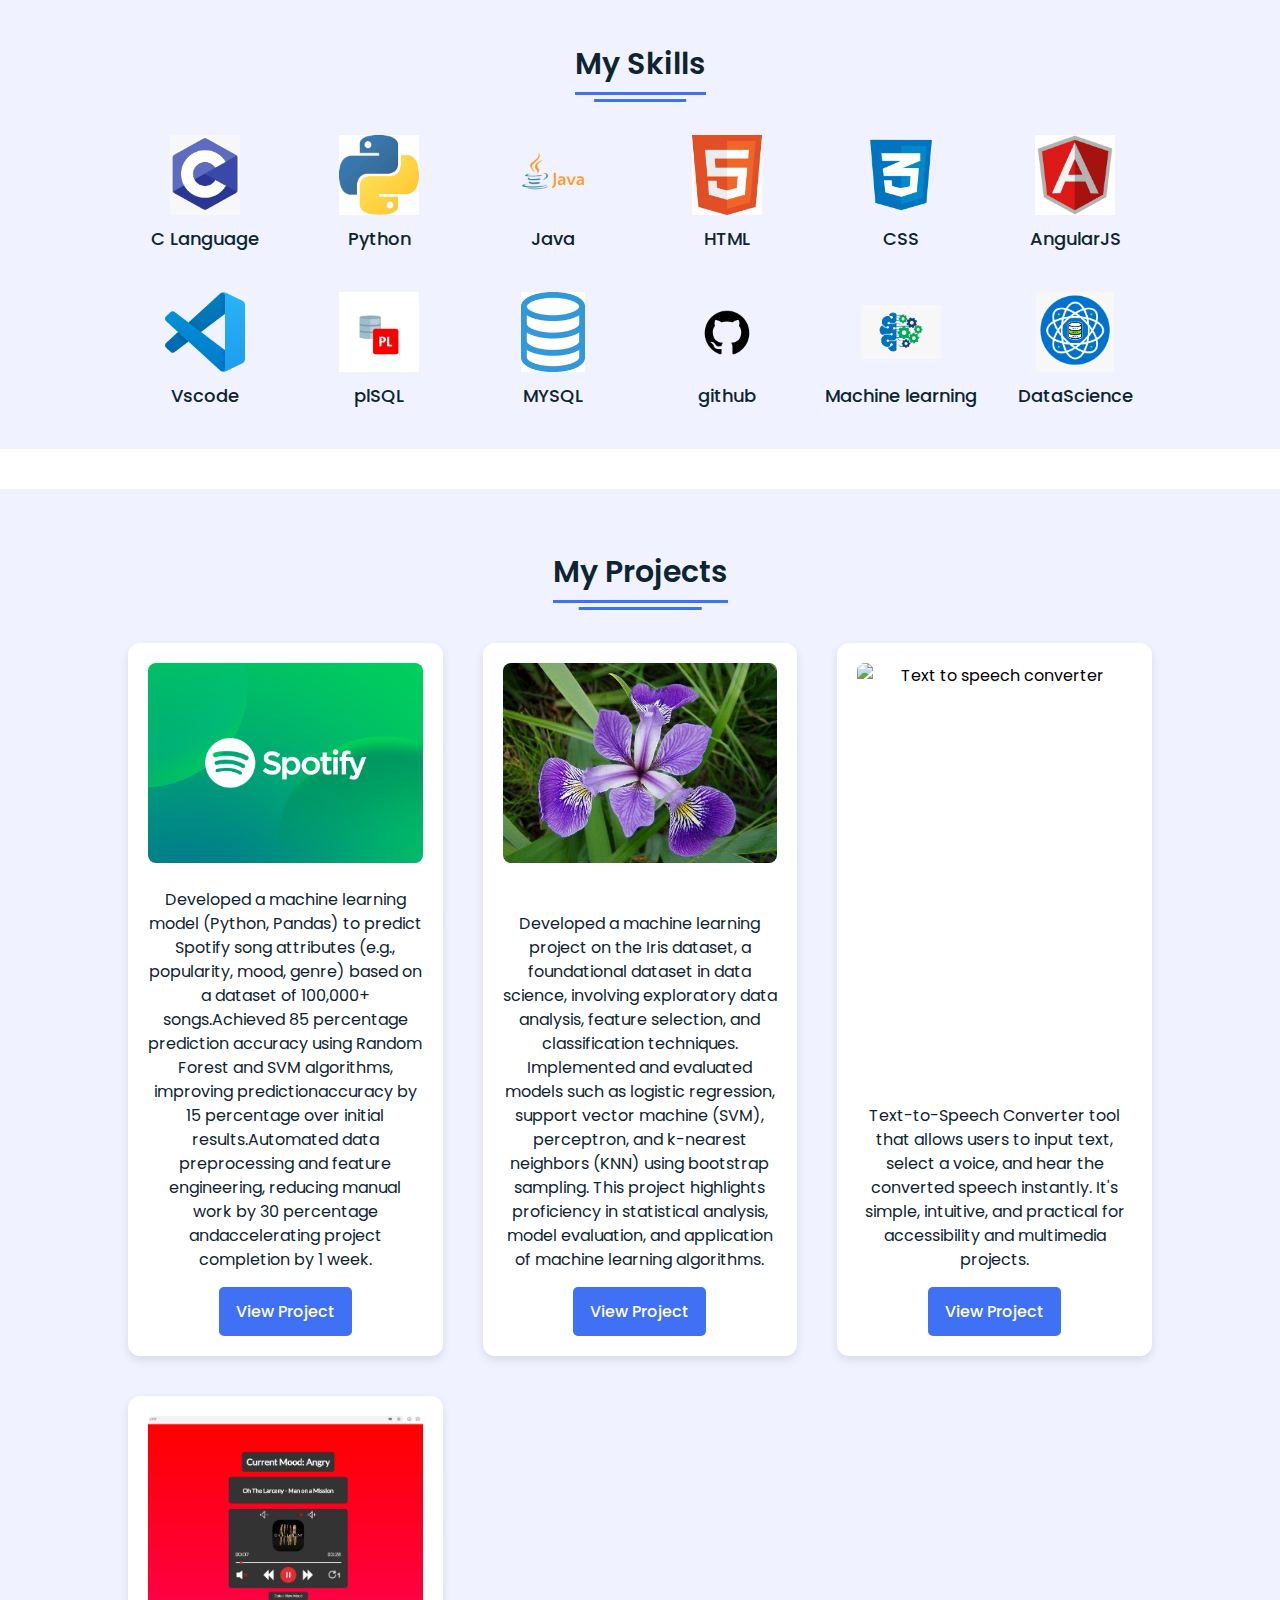
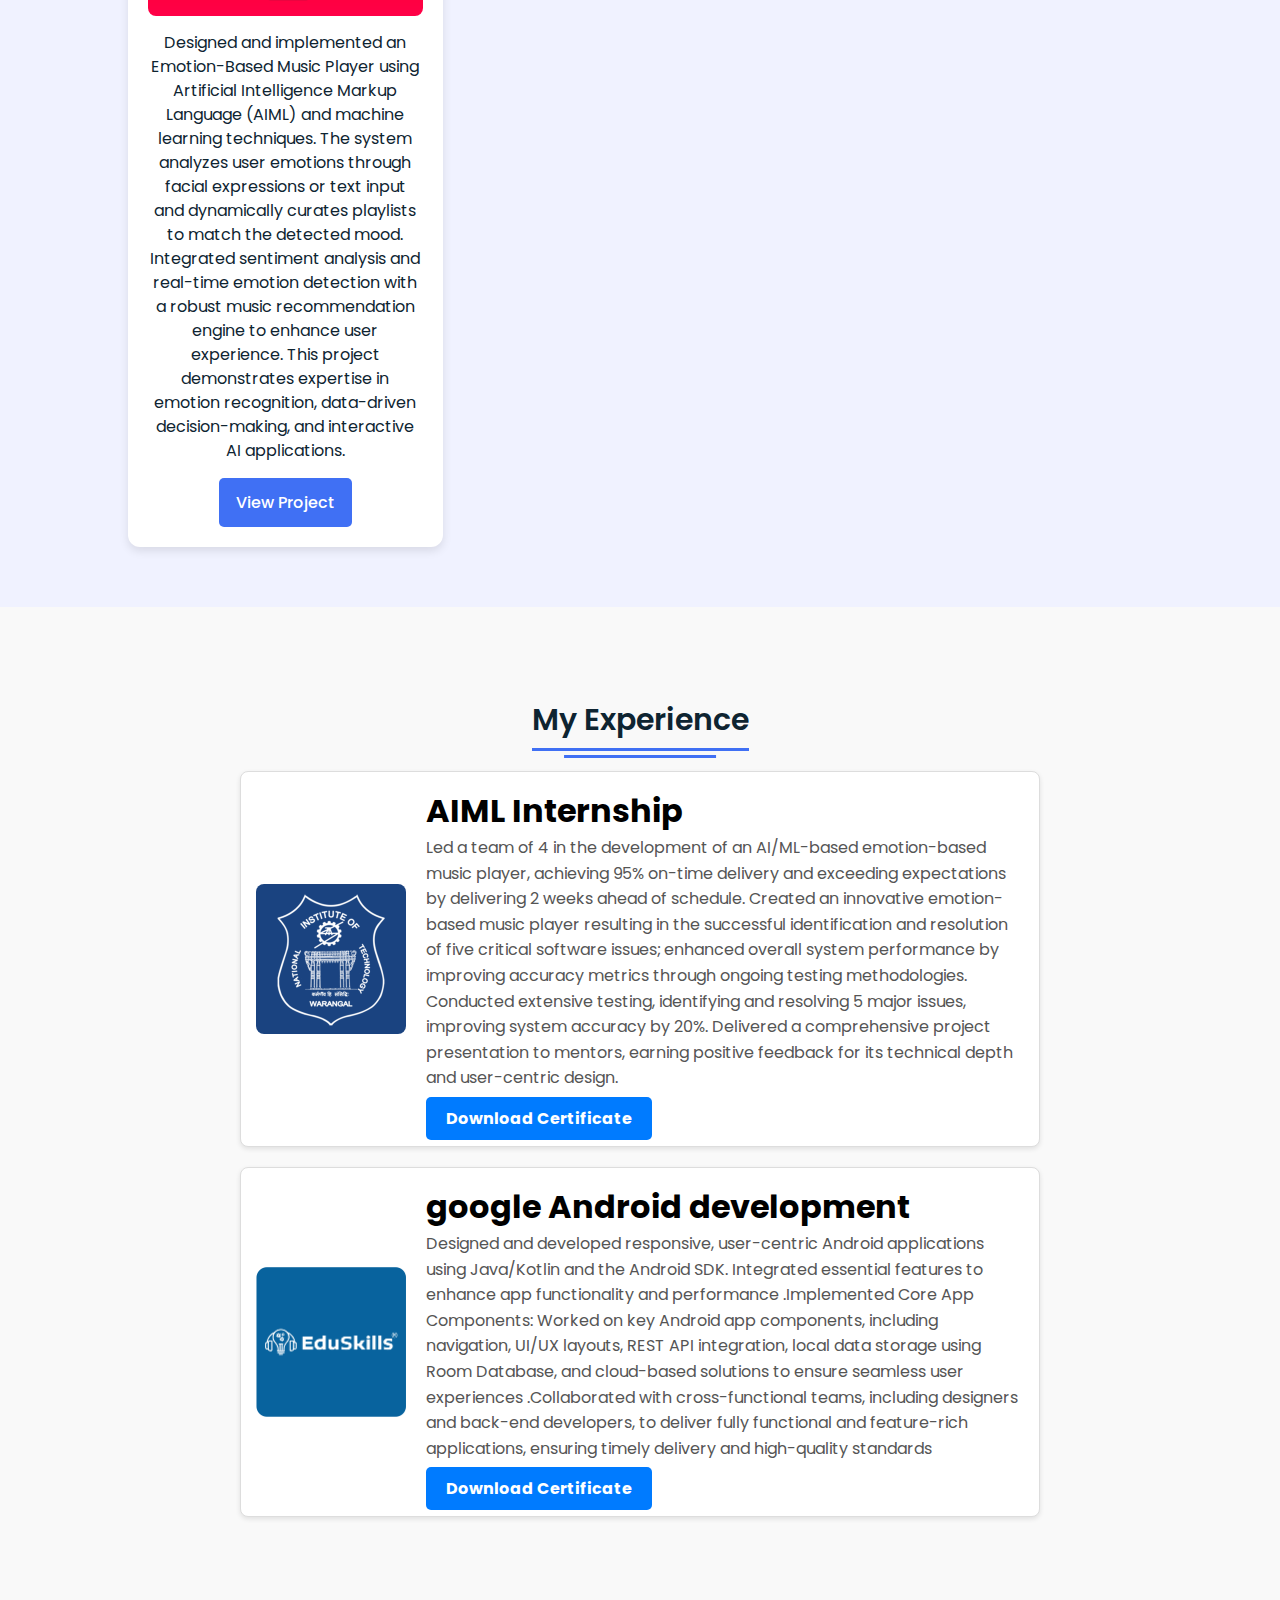
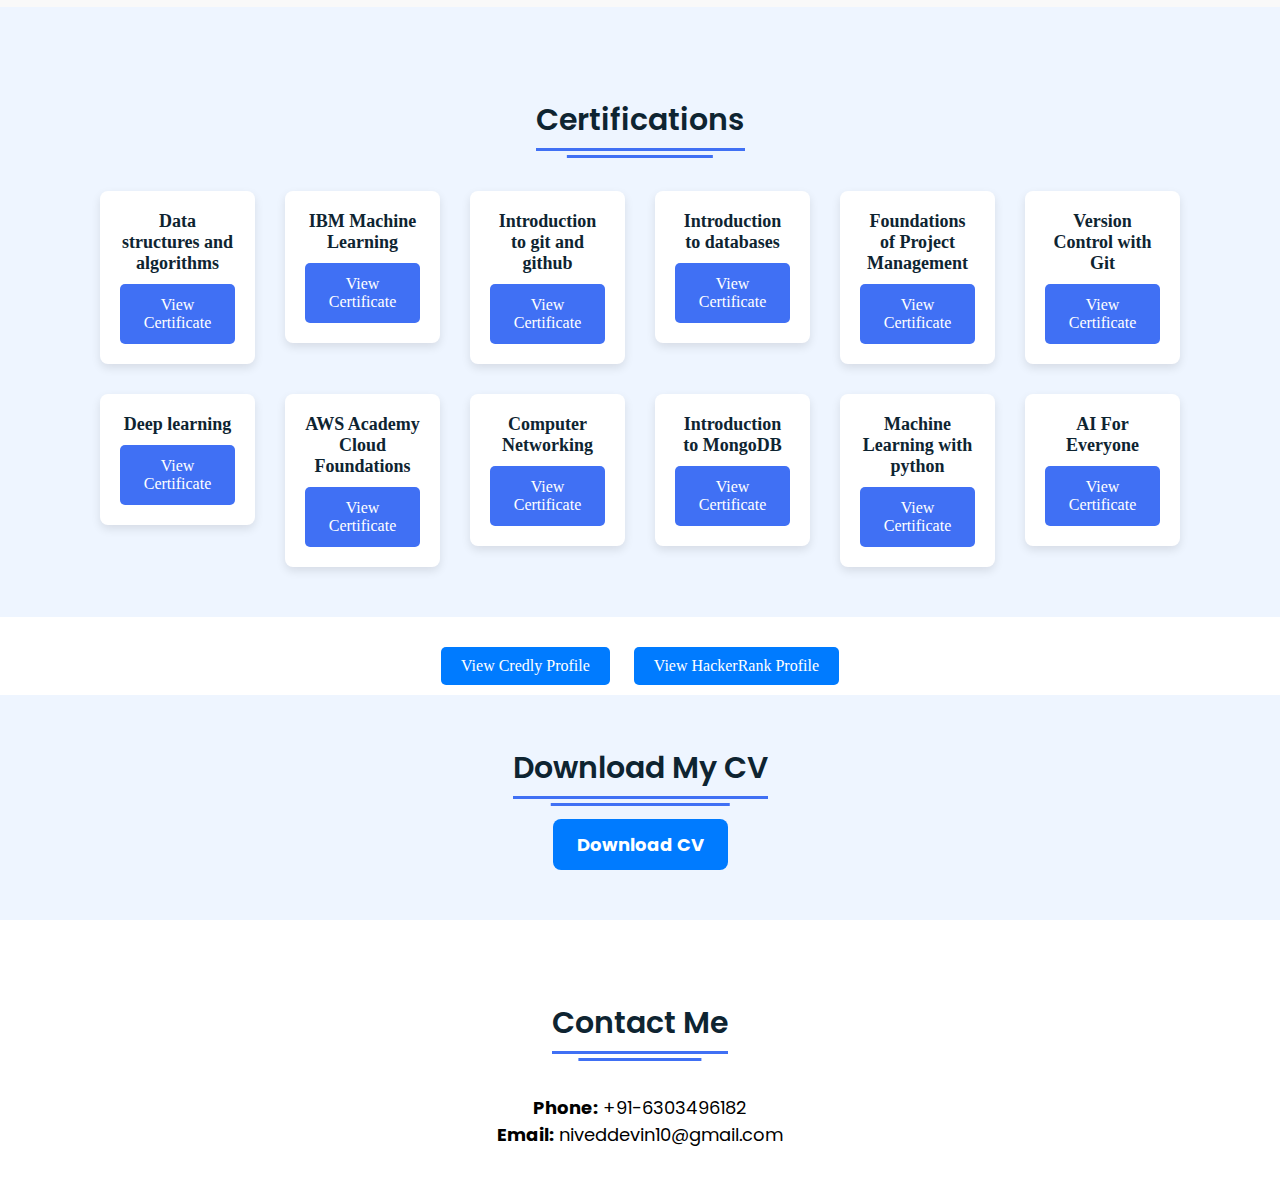
==== commit 65898278: "Update index.html" ====
--- a/index.html
+++ b/index.html
@@ -149,6 +149,13 @@
                         <a href="https://github.com/2203A52108/Iris" class="certification-button">View Project</a>
                     </div>
                 </div>
+                <div class="project-box">
+                    <img src="TSC.png" alt="Text to speech converter">
+                    <div class="Text to speech converter">
+                        <p> Text-to-Speech Converter tool that allows users to input text, select a voice, and hear the converted speech instantly. It's simple, intuitive, and practical for accessibility and multimedia projects.</p>
+                        <a href="https://bright-douhua-25d381.netlify.app/" class="certification-button">View Project</a>
+                    </div>
+                </div>
                 <!-- Project 3 -->
                 <div class="project-box">
                     <img src="ebmp.png" alt="Emotion Based music player">
--- a/style.css
+++ b/style.css
@@ -533,6 +533,39 @@
   color: #4070f4;
   border-color: #4070f4;
 }
+.download-cv {
+    padding: 50px 100px;
+    background-color: #eef5ff;
+    text-align: center;
+}
+
+.download-cv .content {
+    margin: auto;
+}
+
+.download-cv .title {
+    font-size: 32px;
+    font-weight: bold;
+    color: #333;
+    margin-bottom: 20px;
+}
+
+.download-cv .download-button {
+    text-decoration: none;
+    padding: 12px 24px;
+    background-color: #007bff;
+    color: #fff;
+    font-size: 18px;
+    font-weight: bold;
+    border-radius: 8px;
+    transition: 0.3s;
+    display: inline-block;
+}
+
+.download-cv .download-button:hover {
+    background-color: #0056b3;
+    color: #fff;
+}
 
 /* Responsive Design for Certifications Section */
 @media (max-width: 1200px) {
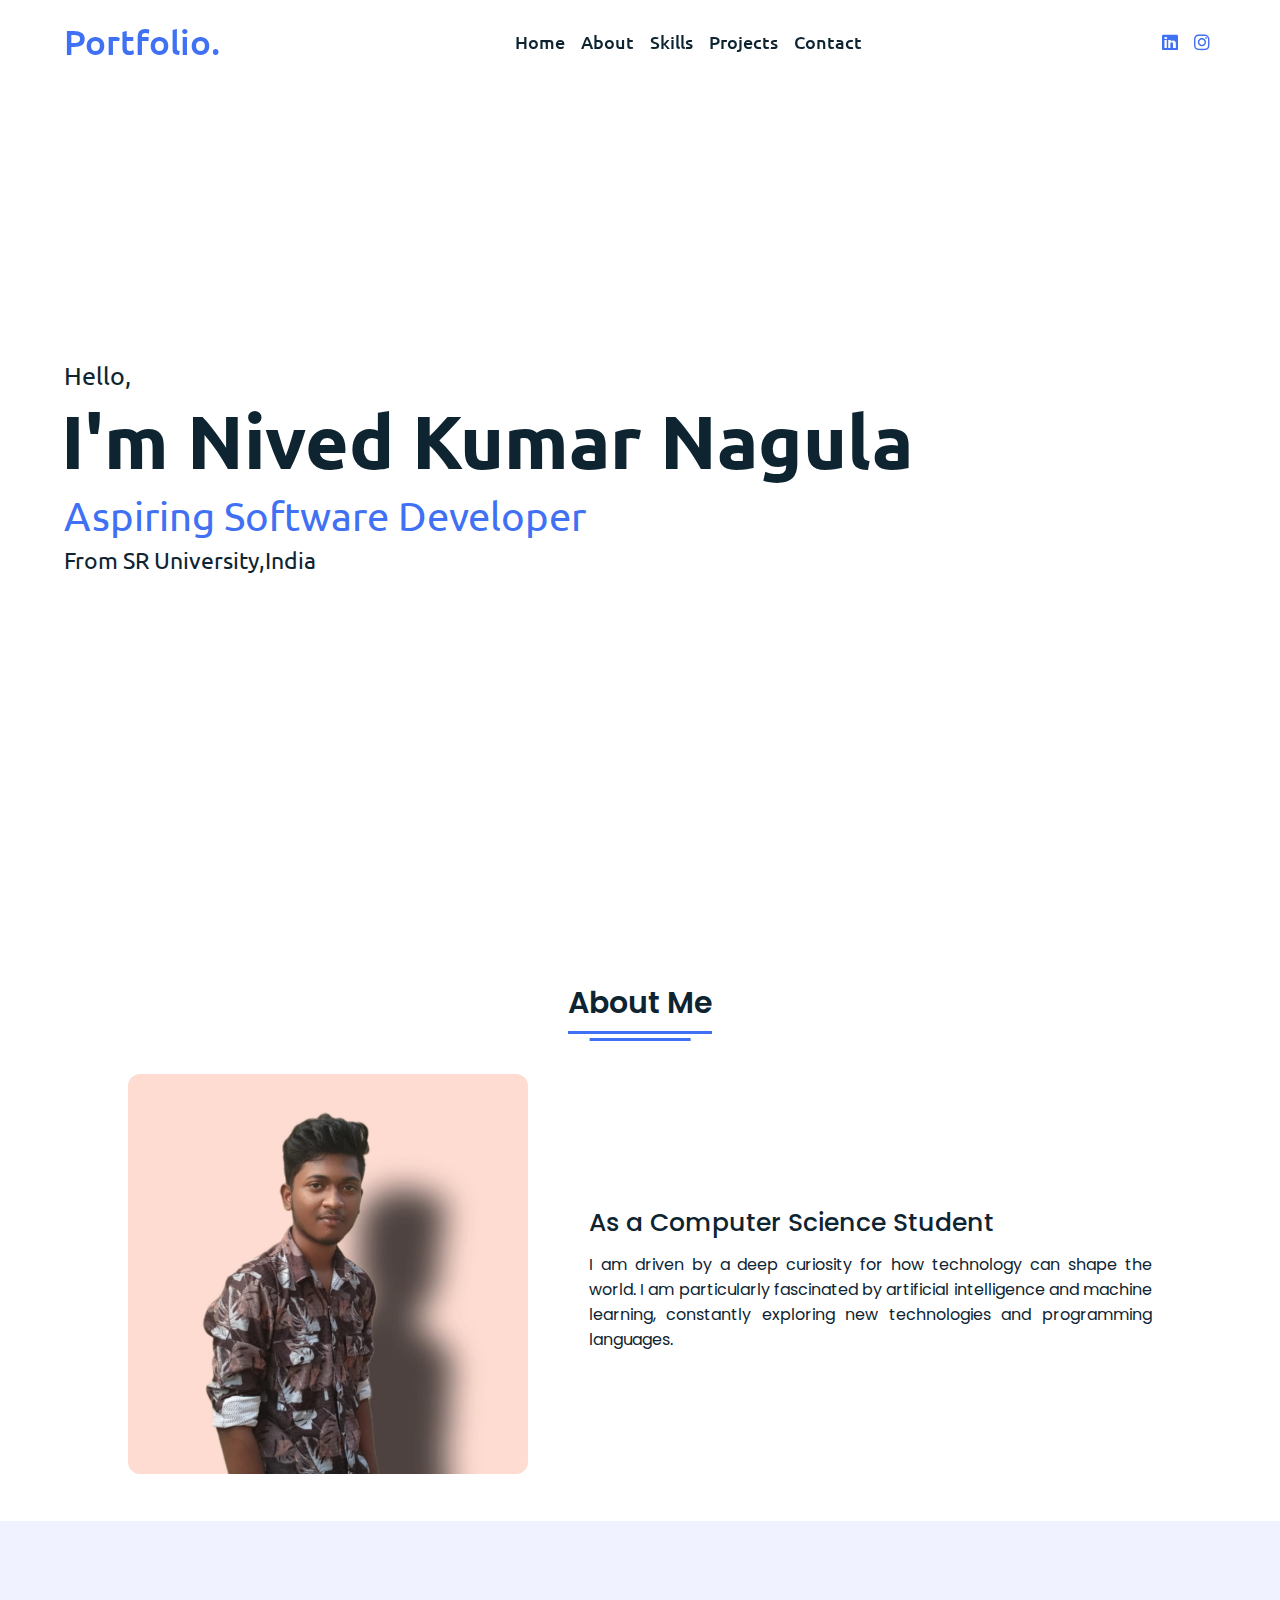
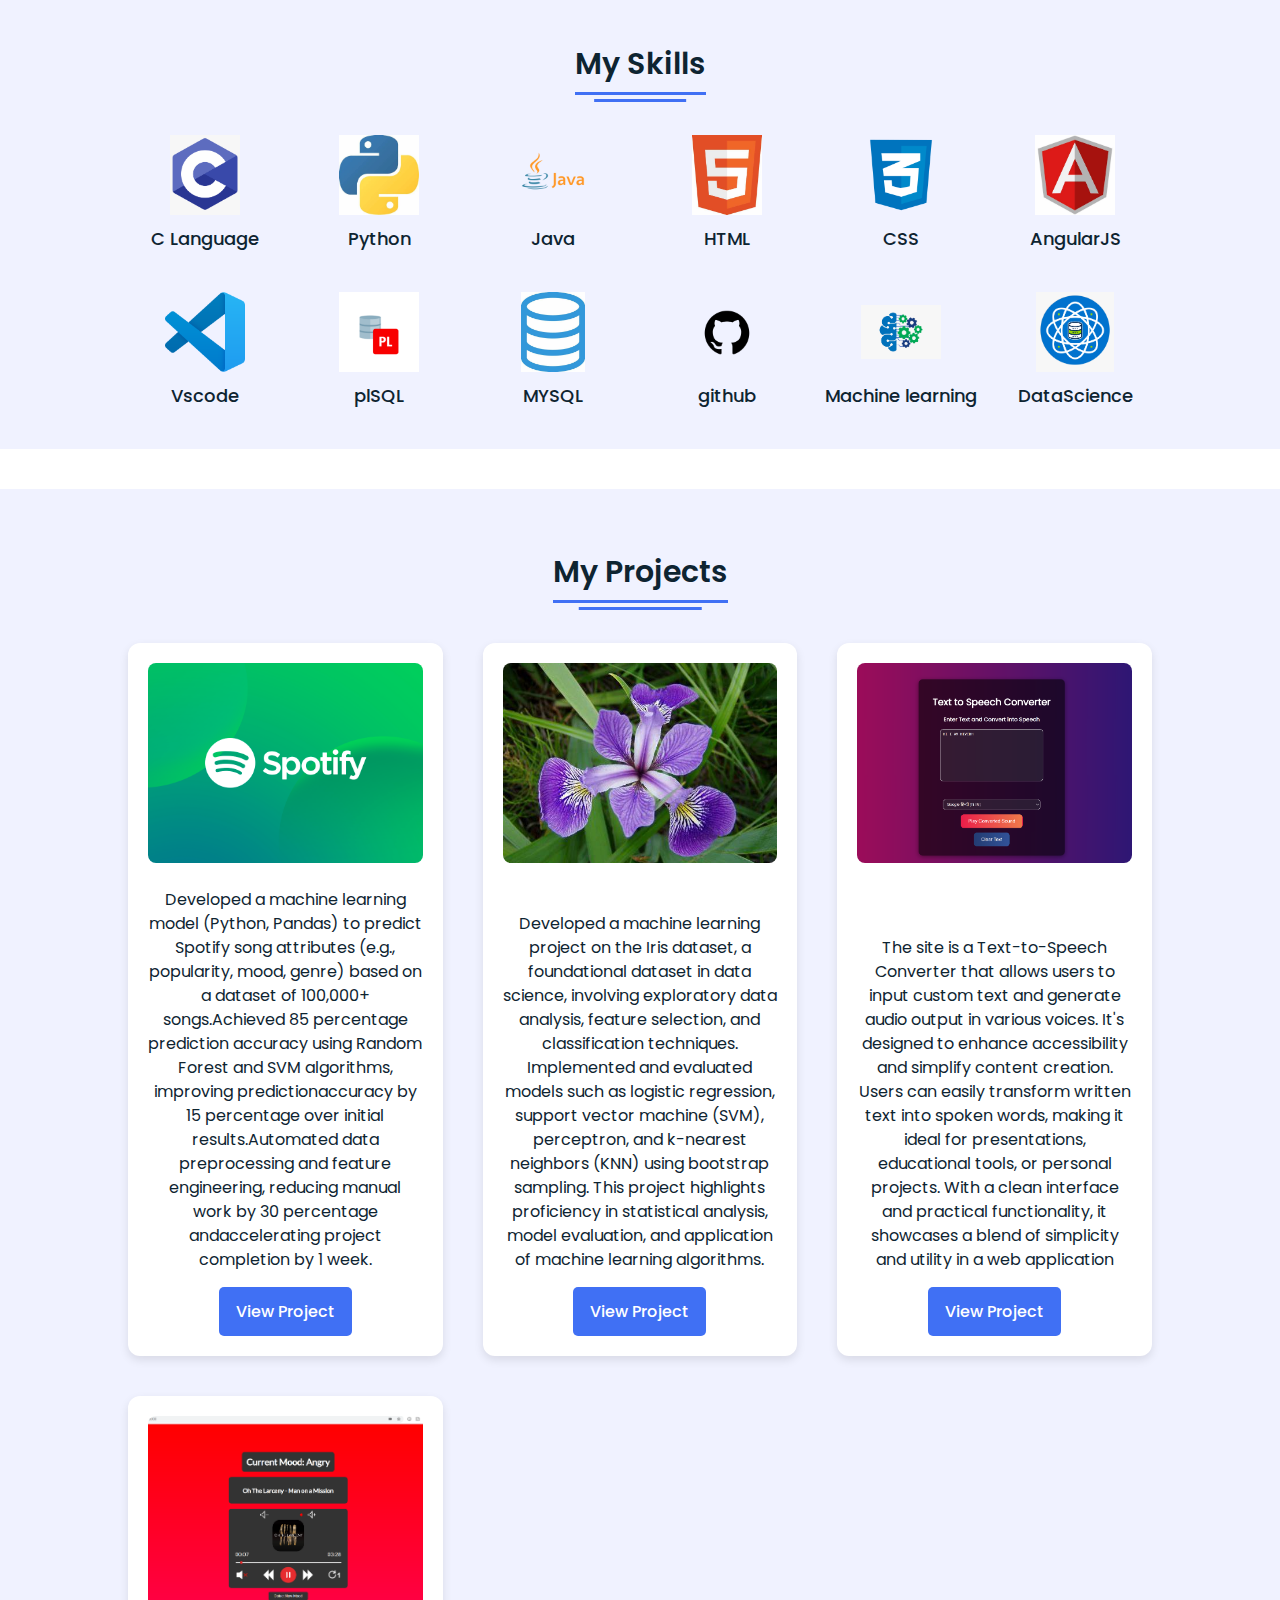
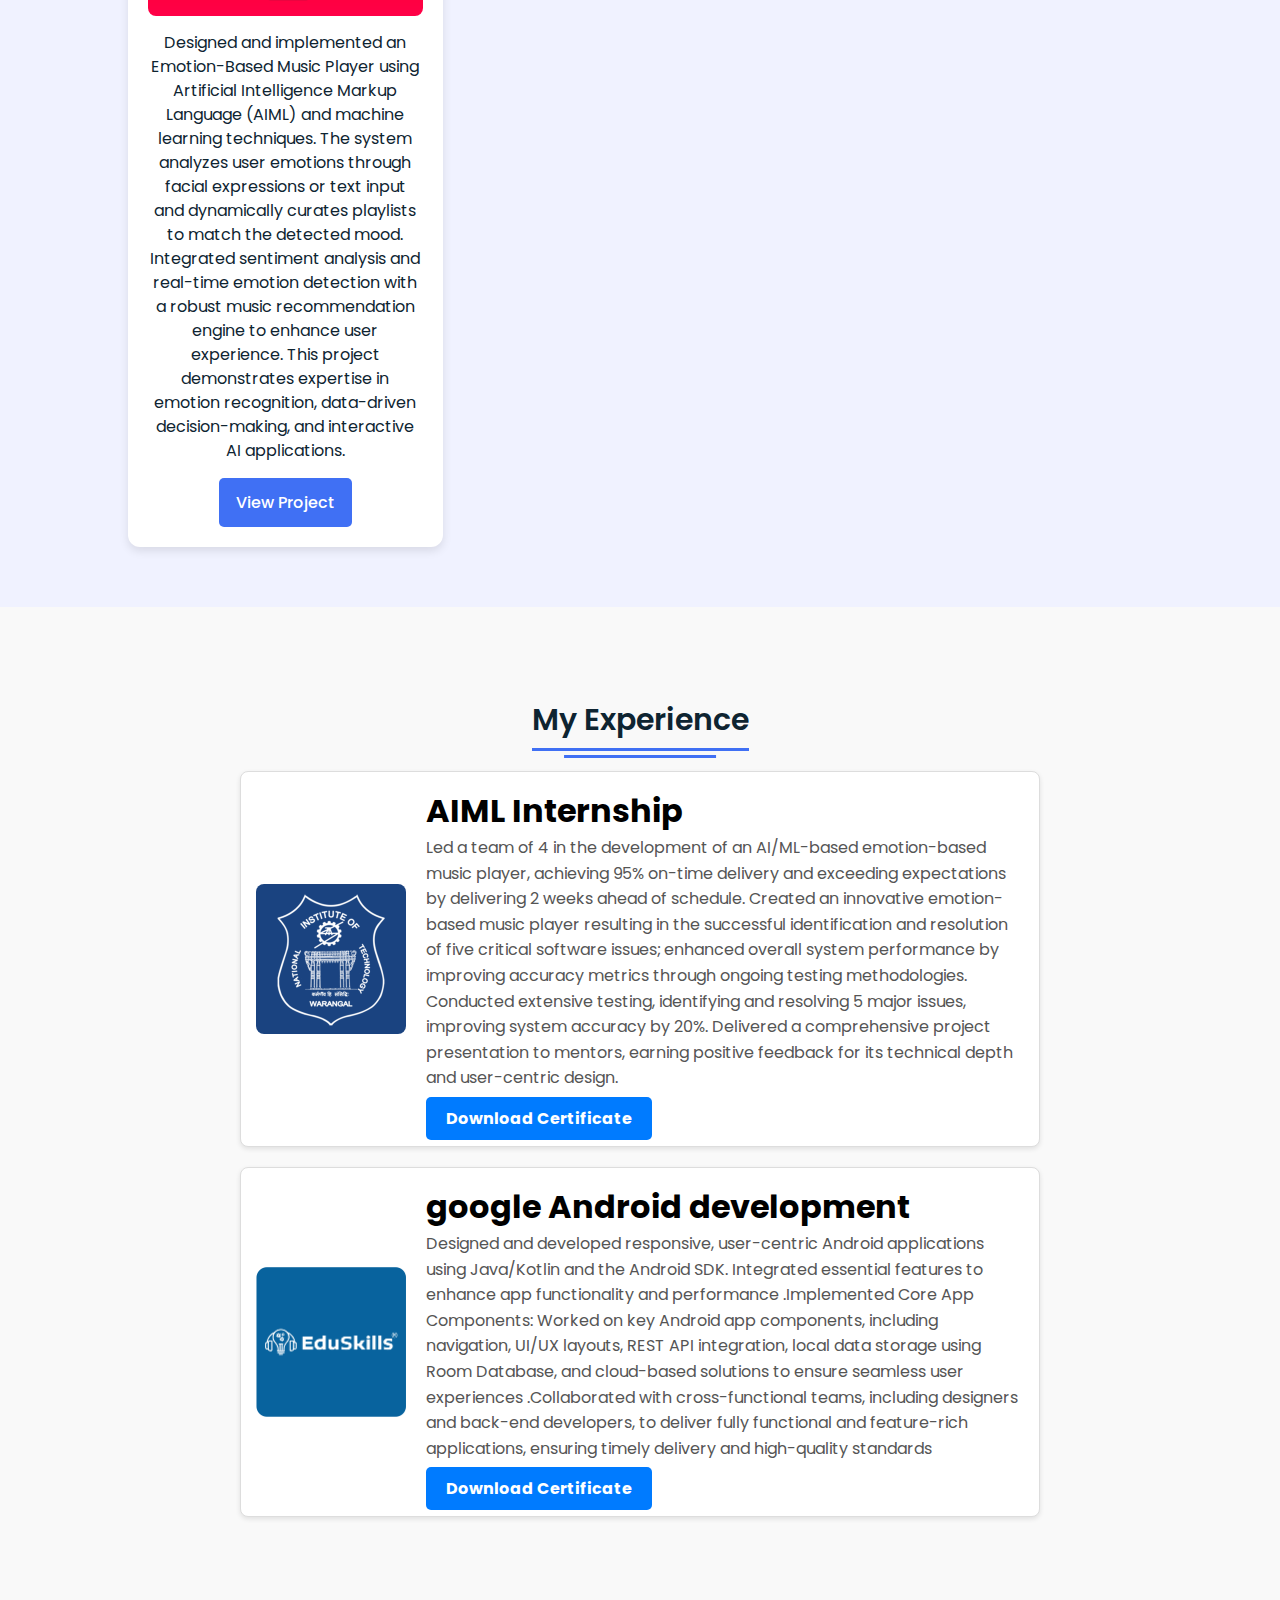
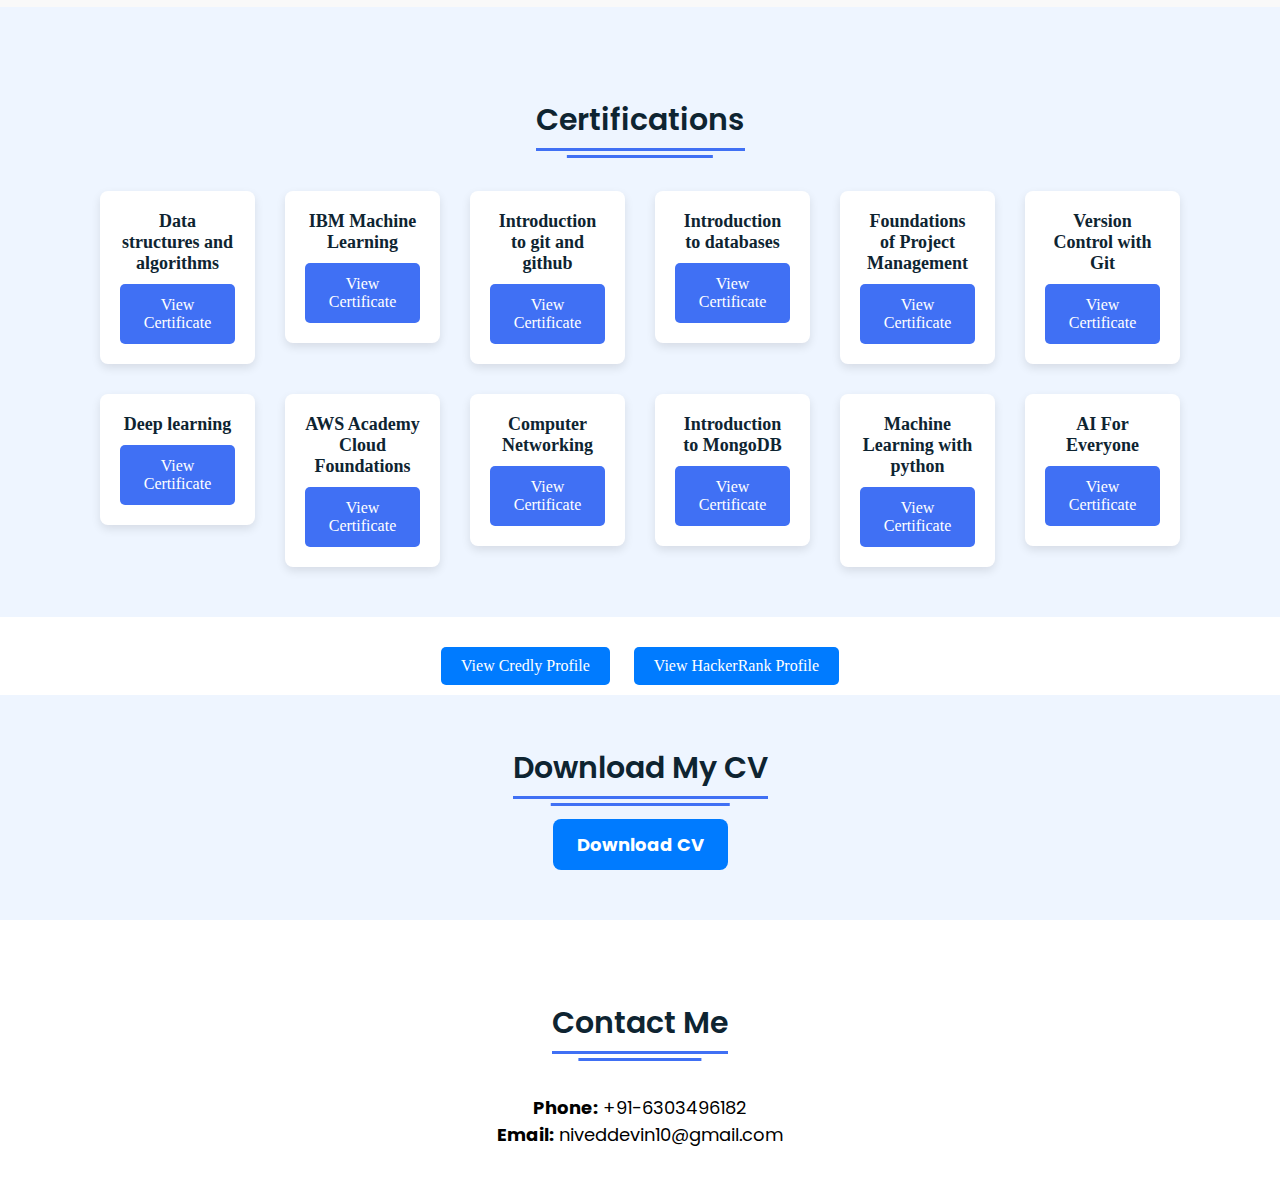
==== commit 3bbb0cda: "Update index.html" ====
--- a/index.html
+++ b/index.html
@@ -152,7 +152,7 @@
                 <div class="project-box">
                     <img src="TSC.png" alt="Text to speech converter">
                     <div class="Text to speech converter">
-                        <p> Text-to-Speech Converter tool that allows users to input text, select a voice, and hear the converted speech instantly. It's simple, intuitive, and practical for accessibility and multimedia projects.</p>
+                        <p>The site is a Text-to-Speech Converter that allows users to input custom text and generate audio output in various voices. It's designed to enhance accessibility and simplify content creation. Users can easily transform written text into spoken words, making it ideal for presentations, educational tools, or personal projects. With a clean interface and practical functionality, it showcases a blend of simplicity and utility in a web application</p>
                         <a href="https://bright-douhua-25d381.netlify.app/" class="certification-button">View Project</a>
                     </div>
                 </div>
